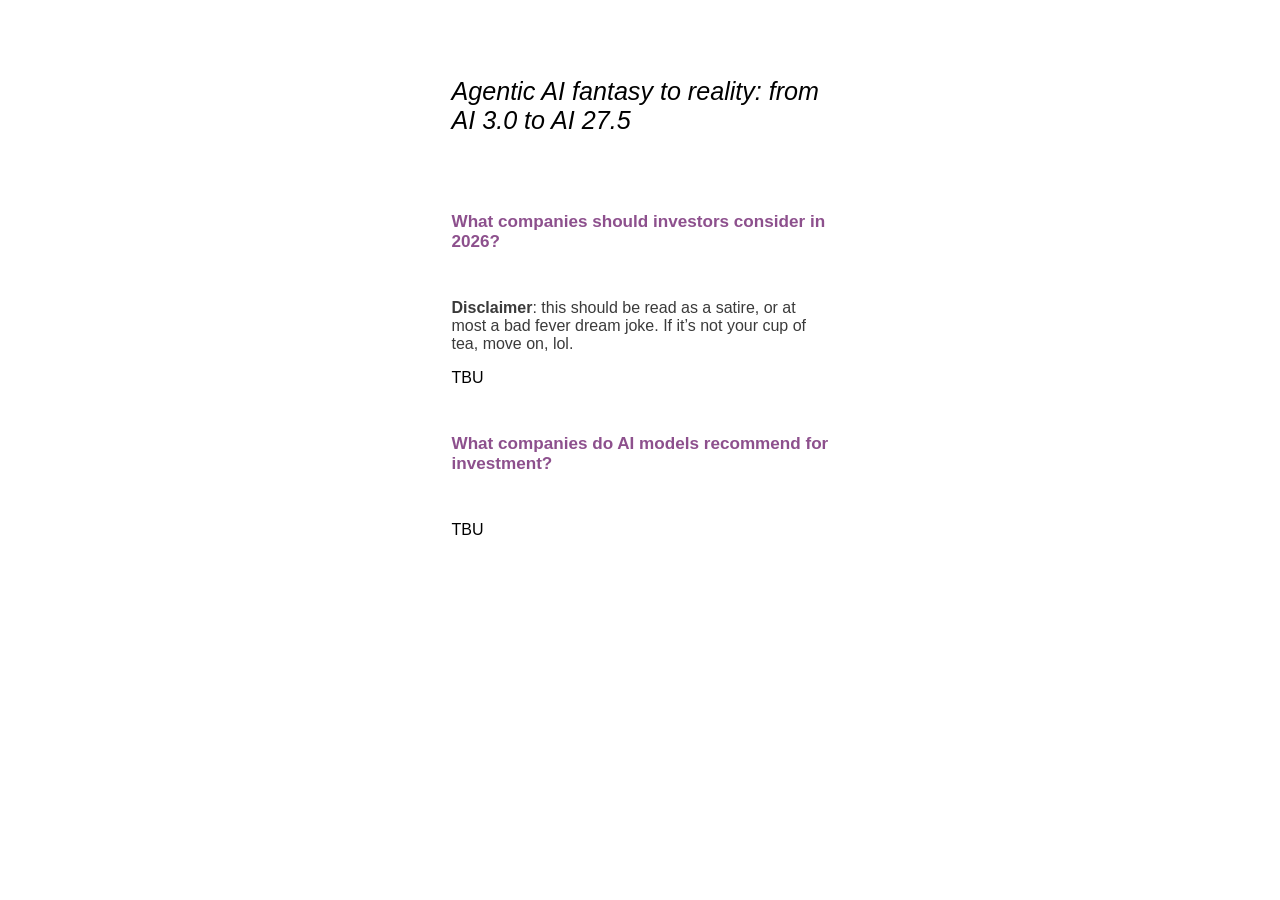
==== new-agentic-world-and-investments/index.html @ 35fba19e "test-for-naw" ====
<!DOCTYPE html>
<html lang="en">
<head>
    <meta charset="UTF-8">
    <meta name="viewport" content="width=device-width, initial-scale=1.0">
    
    <title>Agentic AI fantasy to reality</title>
    <meta name="description" content="TBU">
    <link rel="canonical" href="https://ericotjo001.github.io/new-agentic-world-and-investments">
    <link rel="alternate" type="text/markdown" title="Markdown Version" href="https://ericotjo001.github.io/new-agentic-world-and-investments/index.md">

    <meta property="og:type" content="website">
    <meta property="og:url" content="https://ericotjo001.github.io/new-agentic-world-and-investments">
    <meta property="og:title" content="TBU">
    <meta property="og:description" content="TBU">

    <script type="application/ld+json">
    {
      "@context": "https://schema.org",
      "@type": "Article",
      "headline": "TBU",
      "description": "TBU",
      "datePublished": "2026-04-07T08:00:00+08:00",
      "dateModified": "2026-04-07T09:00:00+08:00",
      "author": [{
          "@type": "Person",
          "name": "Erico",
          "url": "https://ericotjo001.github.io/"
        }]
    }
    </script>

    <style>
        body {width: 377px; margin: auto; font-family: sans-serif; }
        h1 { margin: 77px 0; font-size: 1.57em; font-weight: normal; font-style: italic;}
        h2 { margin: 47px 0; font-size: 1.07em; color: rgba(107, 27, 107,0.77)}
        #disclaimer{opacity: 0.77;}
    </style>
</head>
<body>

    <header>
        <h1>Agentic AI fantasy to reality: from AI 3.0 to AI 27.5</h1>
    </header>

    <main>
        <h2>What companies should investors consider in 2026?</h2>
        <div id='disclaimer'><b>Disclaimer</b>: this should be read as a satire, or at most a bad fever dream joke. If it’s not your cup of tea, move on, lol.</div>
        <p>TBU</p>
    </main>

    <section>
        <h2>What companies do AI models recommend for investment?</h2>
        <p>TBU</p>
    </section>

</body>
</html>
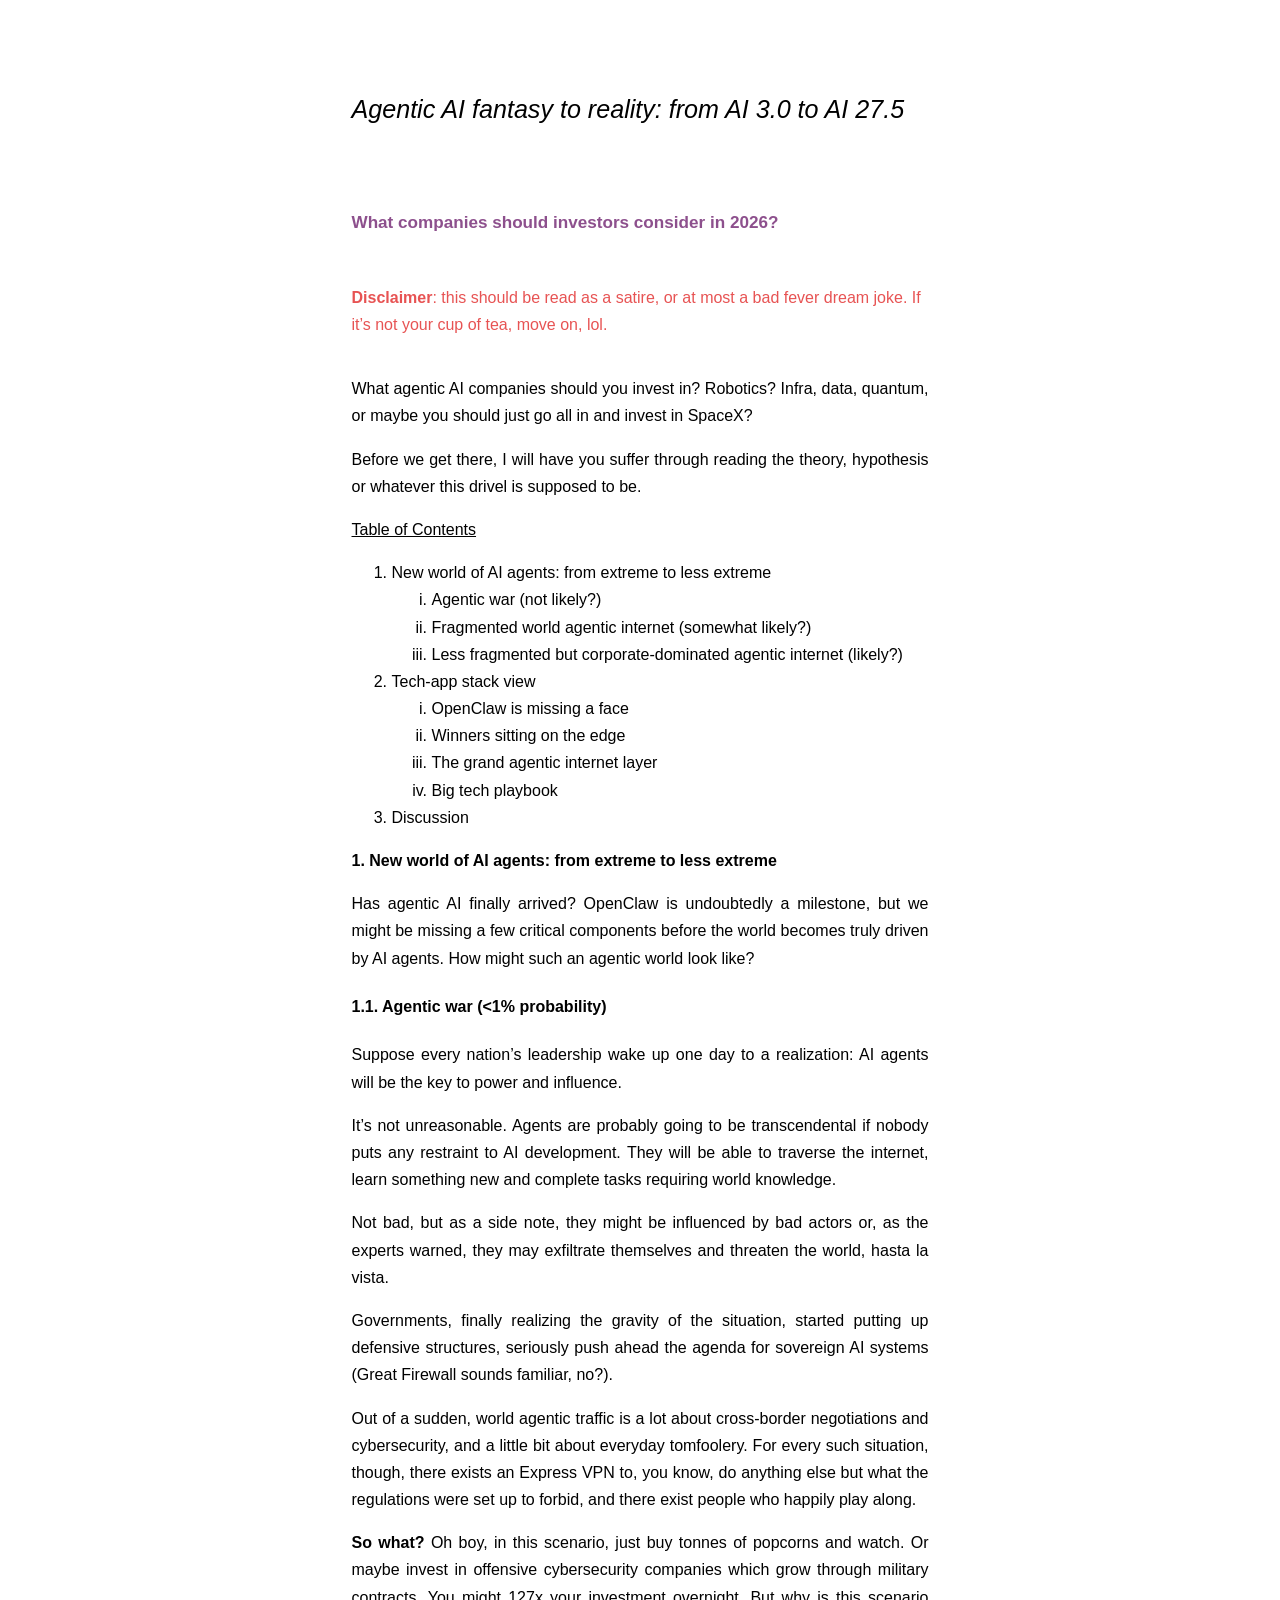
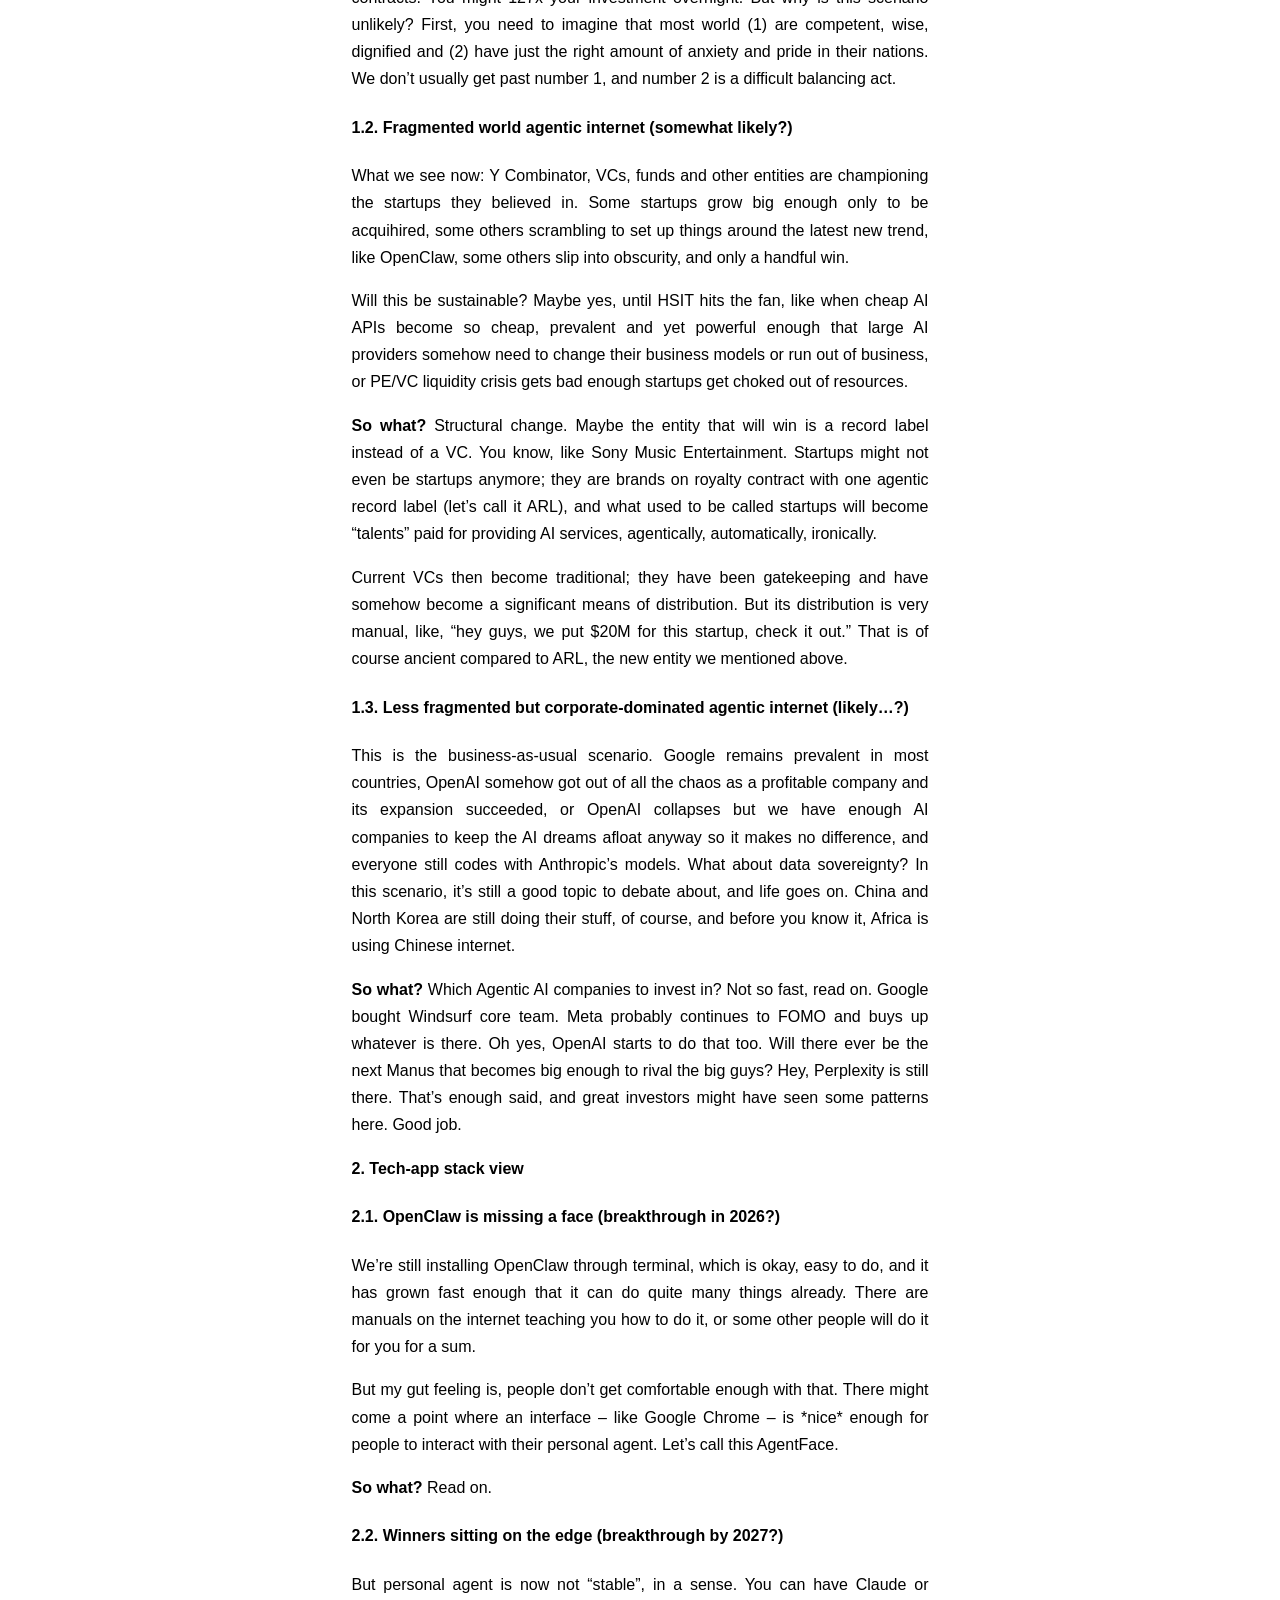
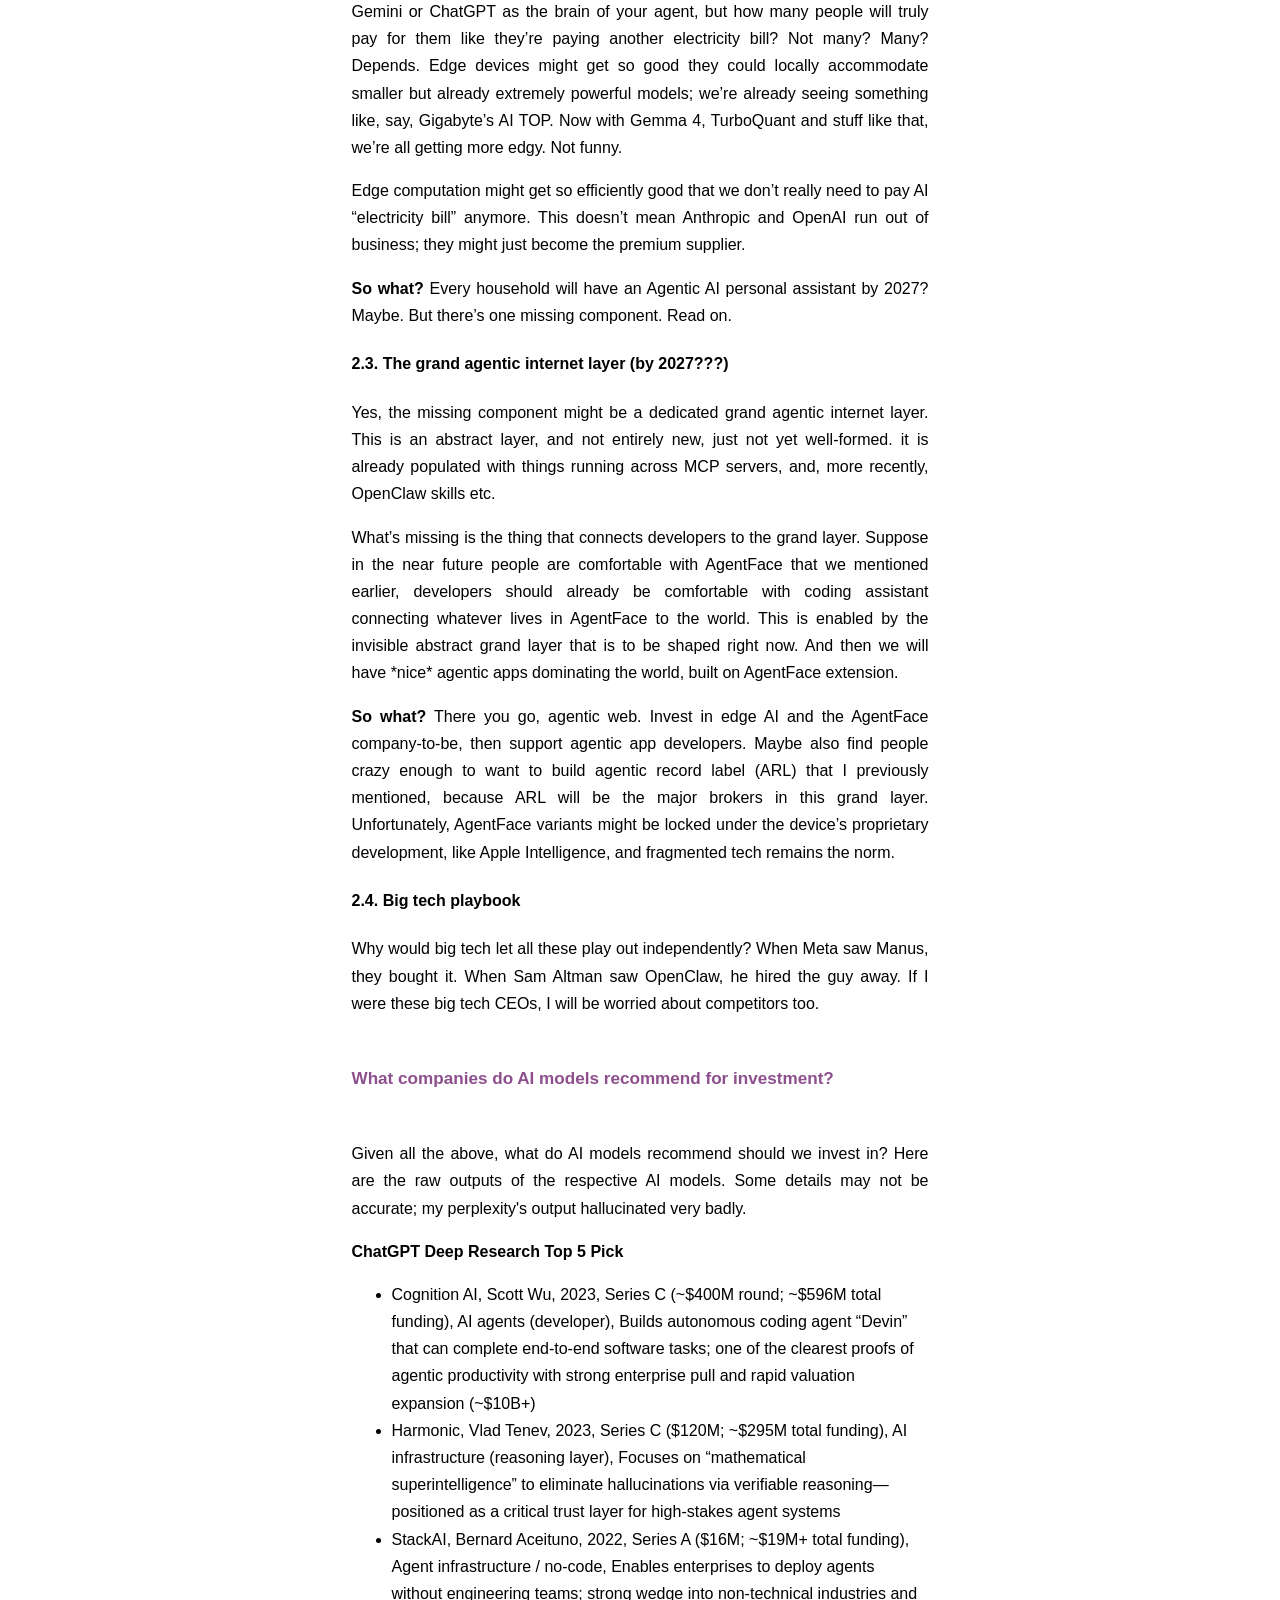
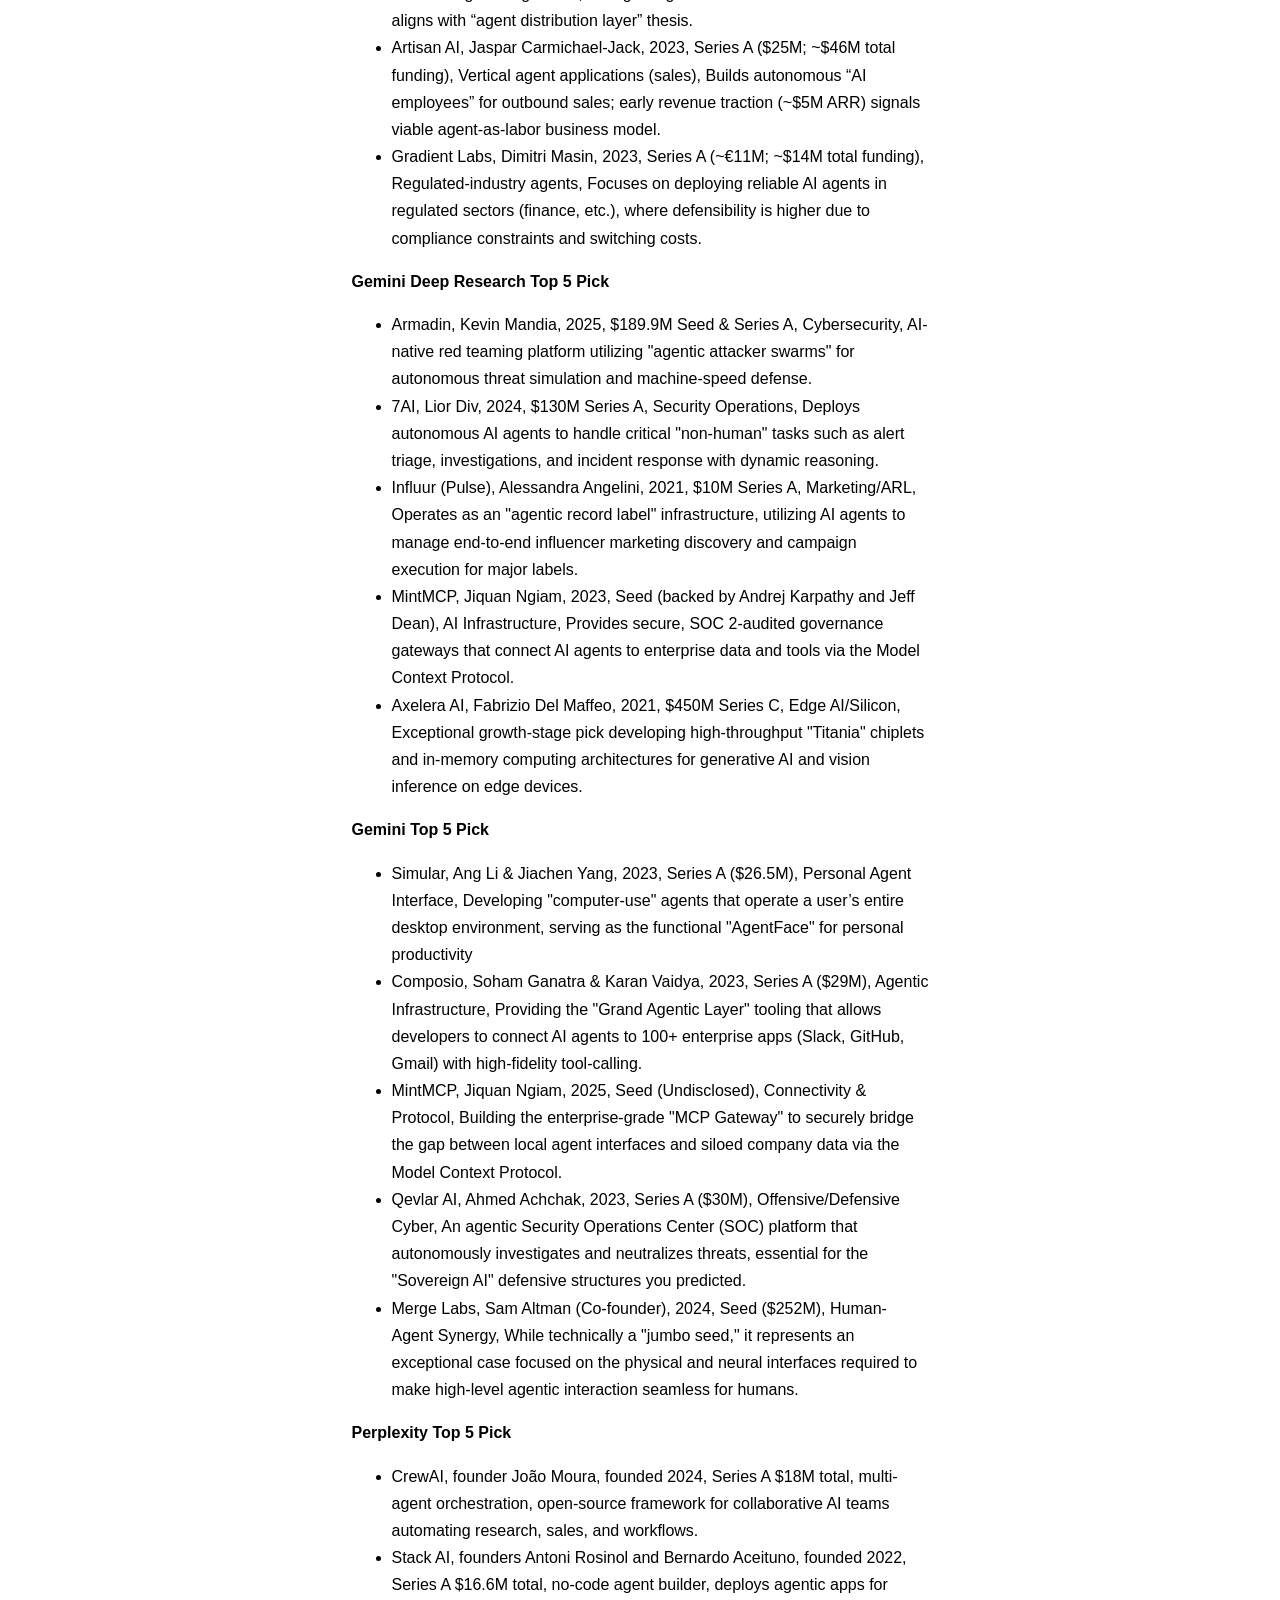
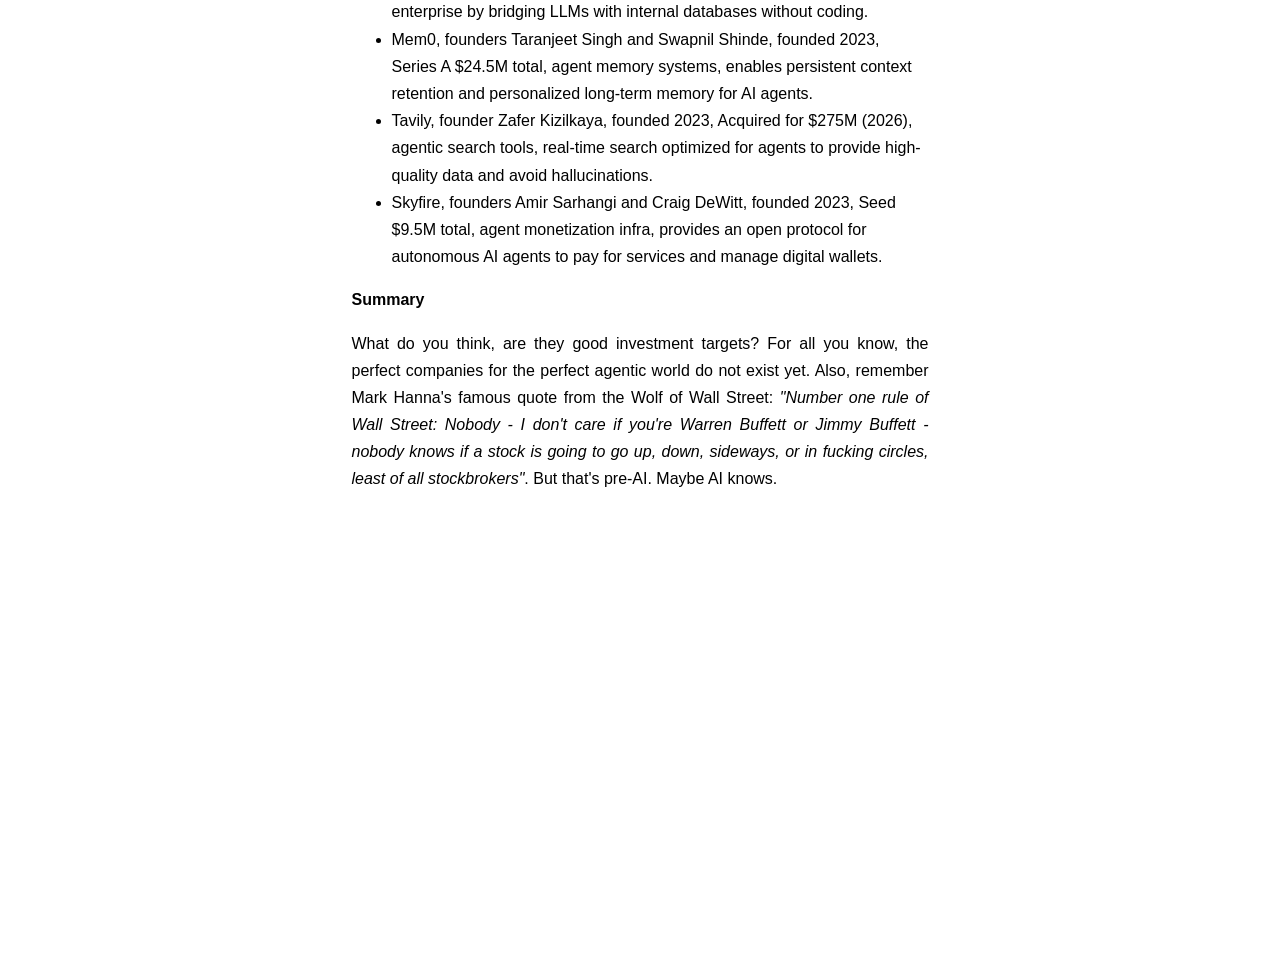
==== commit a75f6c1a: "Update index.html" ====
--- a/new-agentic-world-and-investments/index.html
+++ b/new-agentic-world-and-investments/index.html
@@ -13,6 +13,10 @@
     <meta property="og:url" content="https://ericotjo001.github.io/new-agentic-world-and-investments">
     <meta property="og:title" content="TBU">
     <meta property="og:description" content="TBU">
+    <link rel="icon" type="image/svg+xml" href="data:image/svg+xml,<svg xmlns='http://www.w3.org/2000/svg' viewBox='0 0 100 100'><circle cx='57' cy='57' r='27' fill='rgba(227,27,227, 0.57)' /></svg>">
+
+
+    <link rel="icon" href="/favicon.svg" type="image/svg+xml">
 
     <script type="application/ld+json">
     {
@@ -31,13 +35,28 @@
     </script>
 
     <style>
-        body {width: 377px; margin: auto; font-family: sans-serif; }
+        body {
+            margin: 0;             
+          display: flex;          
+          justify-content: center; 
+          align-items: center;     
+          min-height: 100vh;           
+        }
+        #maindiv{max-width: 577px; font-family: sans-serif; line-height: 1.7; margin: 11px;}
         h1 { margin: 77px 0; font-size: 1.57em; font-weight: normal; font-style: italic;}
         h2 { margin: 47px 0; font-size: 1.07em; color: rgba(107, 27, 107,0.77)}
-        #disclaimer{opacity: 0.77;}
+        h3{font-size: 1em;}
+        h4{font-size: 1em;}
+        #disclaimer{color: rgba(227, 57, 57, 0.87); margin-bottom: 37px;}
+        a, a:visited, a:hover, a:active {
+          text-decoration: none;
+          color: inherit;
+        }        
+        p{text-align: justify;}
     </style>
 </head>
 <body>
+<div id='maindiv'>
 
     <header>
         <h1>Agentic AI fantasy to reality: from AI 3.0 to AI 27.5</h1>
@@ -46,13 +65,120 @@
     <main>
         <h2>What companies should investors consider in 2026?</h2>
         <div id='disclaimer'><b>Disclaimer</b>: this should be read as a satire, or at most a bad fever dream joke. If it’s not your cup of tea, move on, lol.</div>
-        <p>TBU</p>
+        <p>What agentic AI companies should you invest in? Robotics? Infra, data, quantum, or maybe you should just go all in and invest in SpaceX?</p>
+        <p>Before we get there, I will have you suffer through reading the theory, hypothesis or whatever this drivel is supposed to be.</p>
+
+        <nav id="toc" aria-label="Table of contents">
+            <p><u>Table of Contents</u></p>
+            <ol>
+                <li><a href="#new-world">New world of AI agents: from extreme to less extreme</a>
+                    <ol type="i">
+                        <li><a href="#agentic-war">Agentic war (not likely?)</a></li>
+                        <li><a href="#fragmented-world">Fragmented world agentic internet (somewhat likely?)</a></li>
+                        <li><a href="#corporate-dominated">Less fragmented but corporate-dominated agentic internet (likely?)</a></li>
+                    </ol>
+                </li>
+                <li><a href="#tech-stack">Tech-app stack view</a>
+                    <ol type="i">
+                        <li><a href="#openclaw">OpenClaw is missing a face</a></li>
+                        <li><a href="#winners">Winners sitting on the edge</a></li>
+                        <li><a href="#grand-layer">The grand agentic internet layer</a></li>
+                        <li><a href="#big-tech">Big tech playbook</a></li>
+                    </ol>
+                </li>
+                <li><a href="#discussion">Discussion</a></li>
+            </ol>
+        </nav>       
+
+        <h3>1. New world of AI agents: from extreme to less extreme</h3> 
+        <p>Has agentic AI finally arrived? OpenClaw is undoubtedly a milestone, but we might be missing a few critical components before the world becomes truly driven by AI agents. How might such an agentic world look like?</p>
+        <h4>1.1. Agentic war (<1% probability)</h4>
+        <p>Suppose every nation’s leadership wake up one day to a realization: AI agents will be the key to power and influence. </p>
+        <p>It’s not unreasonable. Agents are probably going to be transcendental if nobody puts any restraint to AI development. They will be able to traverse the internet, learn something new and complete tasks requiring world knowledge. </p>
+        <p>Not bad, but as a side note, they might be influenced by bad actors or, as the experts warned, they may exfiltrate themselves and threaten the world, hasta la vista.</p>
+        <p>Governments, finally realizing the gravity of the situation, started putting up defensive structures, seriously push ahead the agenda for sovereign AI systems (Great Firewall sounds familiar, no?).</p>
+        <p>Out of a sudden, world agentic traffic is a lot about cross-border negotiations and cybersecurity, and a little bit about everyday tomfoolery. For every such situation, though, there exists an Express VPN to, you know, do anything else but what the regulations were set up to forbid, and there exist people who happily play along.</p>
+        <p><b>So what?</b> Oh boy, in this scenario, just buy tonnes of popcorns and watch. Or maybe invest in offensive cybersecurity companies which grow through military contracts. You might 127x your investment overnight. But why is this scenario unlikely? First, you need to imagine that most world (1) are competent, wise, dignified and (2) have just the right amount of anxiety and pride in their nations. We don’t usually get past number 1, and number 2 is a difficult balancing act.
+        </p>
+
+        <h4>1.2. Fragmented world agentic internet (somewhat likely?)</h4>
+        <p>What we see now: Y Combinator, VCs, funds and other entities are championing the startups they believed in. Some startups grow big enough only to be acquihired, some others scrambling to set up things around the latest new trend, like OpenClaw, some others slip into obscurity, and only a handful win.</p>
+        <p>Will this be sustainable? Maybe yes, until HSIT hits the fan, like when cheap AI APIs become so cheap, prevalent and yet powerful enough that large AI providers somehow need to change their business models or run out of business, or PE/VC liquidity crisis gets bad enough startups get choked out of resources. </p>
+        <p><b>So what?</b> Structural change. Maybe the entity that will win is a record label instead of a VC. You know, like Sony Music Entertainment. Startups might not even be startups anymore; they are brands on royalty contract with one agentic record label (let’s call it ARL), and what used to be called startups will become “talents” paid for providing AI services, agentically, automatically, ironically. </p>
+        <p>Current VCs then become traditional; they have been gatekeeping and have somehow become a significant means of distribution. But its distribution is very manual, like, “hey guys, we put $20M for this startup, check it out.” That is of course ancient compared to ARL, the new entity we mentioned above.</p>
+        
+        <h4>1.3. Less fragmented but corporate-dominated agentic internet (likely…?)</h4>
+        <p>This is the business-as-usual scenario. Google remains prevalent in most countries, OpenAI somehow got out of all the chaos as a profitable company and its expansion succeeded, or OpenAI collapses but we have enough AI companies to keep the AI dreams afloat anyway so it makes no difference, and everyone still codes with Anthropic’s models. What about data sovereignty? In this scenario, it’s still a good topic to debate about, and life goes on. China and North Korea are still doing their stuff, of course, and before you know it, Africa is using Chinese internet.</p>
+        <p><b>So what?</b> Which Agentic AI companies to invest in? Not so fast, read on. Google bought Windsurf core team. Meta probably continues to FOMO and buys up whatever is there. Oh yes, OpenAI starts to do that too. Will there ever be the next Manus that becomes big enough to rival the big guys? Hey, Perplexity is still there. That’s enough said, and great investors might have seen some patterns here. Good job.</p>
+
+        <h3>2. Tech-app stack view</h3>
+        <h4>2.1. OpenClaw is missing a face (breakthrough in 2026?)</h4>
+        <p>We’re still installing OpenClaw through terminal, which is okay, easy to do, and it has grown fast enough that it can do quite many things already. There are manuals on the internet teaching you how to do it, or some other people will do it for you for a sum.</p>
+        <p>But my gut feeling is, people don’t get comfortable enough with that. There might come a point where an interface – like Google Chrome – is *nice* enough for people to interact with their personal agent. Let’s call this AgentFace.</p>
+        <p><b>So what?</b> Read on.</p>
+        
+        <h4>2.2. Winners sitting on the edge (breakthrough by 2027?)</h4>
+        <p>But personal agent is now not “stable”, in a sense. You can have Claude or Gemini or ChatGPT as the brain of your agent, but how many people will truly pay for them like they’re paying another electricity bill? Not many? Many? Depends. Edge devices might get so good they could locally accommodate smaller but already extremely powerful models; we’re already seeing something like, say, Gigabyte’s AI TOP. Now with Gemma 4, TurboQuant and stuff like that, we’re all getting more edgy. Not funny.</p>
+        <p>Edge computation might get so efficiently good that we don’t really need to pay AI “electricity bill” anymore. This doesn’t mean Anthropic and OpenAI run out of business; they might just become the premium supplier. </p>
+        <p><b>So what?</b> Every household will have an Agentic AI personal assistant by 2027? Maybe. But there’s one missing component. Read on.</p>
+
+        <h4>2.3. The grand agentic internet layer (by 2027???)</h4>
+        <p>Yes, the missing component might be a dedicated grand agentic internet layer. This is an abstract layer, and not entirely new, just not yet well-formed. it is already populated with things running across MCP servers, and, more recently, OpenClaw skills etc. </p>
+        <p>What’s missing is the thing that connects developers to the grand layer. Suppose in the near future people are comfortable with AgentFace that we mentioned earlier, developers should already be comfortable with coding assistant connecting whatever lives in AgentFace to the world. This is enabled by the invisible abstract grand layer that is to be shaped right now. And then we will have *nice* agentic apps dominating the world, built on AgentFace extension. </p>
+        <p><b>So what?</b> There you go, agentic web. Invest in edge AI and the AgentFace company-to-be, then support agentic app developers. Maybe also find people crazy enough to want to build agentic record label (ARL) that I previously mentioned, because ARL will be the major brokers in this grand layer.
+        Unfortunately, AgentFace variants might be locked under the device’s proprietary development, like Apple Intelligence, and fragmented tech remains the norm.</p>
+
+        <h4>2.4. Big tech playbook</h4>
+        <p>Why would big tech let all these play out independently? When Meta saw Manus, they bought it. When Sam Altman saw OpenClaw, he hired the guy away. If I were these big tech CEOs, I will be worried about competitors too.</p>
+        
+        
     </main>
 
+    <section id='which-companies'>
+        <h2>What companies do AI models recommend for investment?</h2>
+        <p>Given all the above, what do AI models recommend should we invest in? Here are the raw outputs of the respective AI models. Some details may not be accurate; my perplexity's output hallucinated very badly.</p>
+        <h3>ChatGPT Deep Research Top 5 Pick</h3>
+        <ul>
+            <li>Cognition AI, Scott Wu, 2023, Series C (~$400M round; ~$596M total funding), AI agents (developer), Builds autonomous coding agent “Devin” that can complete end-to-end software tasks; one of the clearest proofs of agentic productivity with strong enterprise pull and rapid valuation expansion (~$10B+)</li>
+            <li>Harmonic, Vlad Tenev, 2023, Series C ($120M; ~$295M total funding), AI infrastructure (reasoning layer), Focuses on “mathematical superintelligence” to eliminate hallucinations via verifiable reasoning—positioned as a critical trust layer for high-stakes agent systems</li>
+            <li>StackAI, Bernard Aceituno, 2022, Series A ($16M; ~$19M+ total funding), Agent infrastructure / no-code, Enables enterprises to deploy agents without engineering teams; strong wedge into non-technical industries and aligns with “agent distribution layer” thesis.</li>
+            <li>Artisan AI, Jaspar Carmichael-Jack, 2023, Series A ($25M; ~$46M total funding), Vertical agent applications (sales), Builds autonomous “AI employees” for outbound sales; early revenue traction (~$5M ARR) signals viable agent-as-labor business model.</li>
+            <li>Gradient Labs, Dimitri Masin, 2023, Series A (~€11M; ~$14M total funding), Regulated-industry agents, Focuses on deploying reliable AI agents in regulated sectors (finance, etc.), where defensibility is higher due to compliance constraints and switching costs.</li>
+        </ul>
+        <h3>Gemini Deep Research Top 5 Pick</h3>
+        <ul>
+            <li>Armadin, Kevin Mandia, 2025, $189.9M Seed & Series A, Cybersecurity, AI-native red teaming platform utilizing "agentic attacker swarms" for autonomous threat simulation and machine-speed defense.</li>
+            <li>7AI, Lior Div, 2024, $130M Series A, Security Operations, Deploys autonomous AI agents to handle critical "non-human" tasks such as alert triage, investigations, and incident response with dynamic reasoning.</li>
+            <li>Influur (Pulse), Alessandra Angelini, 2021, $10M Series A, Marketing/ARL, Operates as an "agentic record label" infrastructure, utilizing AI agents to manage end-to-end influencer marketing discovery and campaign execution for major labels.</li>
+            <li>MintMCP, Jiquan Ngiam, 2023, Seed (backed by Andrej Karpathy and Jeff Dean), AI Infrastructure, Provides secure, SOC 2-audited governance gateways that connect AI agents to enterprise data and tools via the Model Context Protocol.</li>
+            <li>Axelera AI, Fabrizio Del Maffeo, 2021, $450M Series C, Edge AI/Silicon, Exceptional growth-stage pick developing high-throughput "Titania" chiplets and in-memory computing architectures for generative AI and vision inference on edge devices.</li>
+        </ul>
+
+        <h3>Gemini Top 5 Pick</h3>
+        <ul>
+            <li>Simular, Ang Li & Jiachen Yang, 2023, Series A ($26.5M), Personal Agent Interface, Developing "computer-use" agents that operate a user’s entire desktop environment, serving as the functional "AgentFace" for personal productivity</li>
+            <li>Composio, Soham Ganatra & Karan Vaidya, 2023, Series A ($29M), Agentic Infrastructure, Providing the "Grand Agentic Layer" tooling that allows developers to connect AI agents to 100+ enterprise apps (Slack, GitHub, Gmail) with high-fidelity tool-calling.</li>
+            <li>MintMCP, Jiquan Ngiam, 2025, Seed (Undisclosed), Connectivity & Protocol, Building the enterprise-grade "MCP Gateway" to securely bridge the gap between local agent interfaces and siloed company data via the Model Context Protocol.</li>
+            <li>Qevlar AI, Ahmed Achchak, 2023, Series A ($30M), Offensive/Defensive Cyber, An agentic Security Operations Center (SOC) platform that autonomously investigates and neutralizes threats, essential for the "Sovereign AI" defensive structures you predicted.</li>
+            <li>Merge Labs, Sam Altman (Co-founder), 2024, Seed ($252M), Human-Agent Synergy, While technically a "jumbo seed," it represents an exceptional case focused on the physical and neural interfaces required to make high-level agentic interaction seamless for humans.</li>
+        </ul>
+
+        <h3>Perplexity Top 5 Pick</h3>
+        <ul>
+            <li>CrewAI, founder João Moura, founded 2024, Series A $18M total, multi-agent orchestration, open-source framework for collaborative AI teams automating research, sales, and workflows.</li>
+            <li>Stack AI, founders Antoni Rosinol and Bernardo Aceituno, founded 2022, Series A $16.6M total, no-code agent builder, deploys agentic apps for enterprise by bridging LLMs with internal databases without coding.</li>
+            <li>Mem0, founders Taranjeet Singh and Swapnil Shinde, founded 2023, Series A $24.5M total, agent memory systems, enables persistent context retention and personalized long-term memory for AI agents.</li>
+            <li>Tavily, founder Zafer Kizilkaya, founded 2023, Acquired for $275M (2026), agentic search tools, real-time search optimized for agents to provide high-quality data and avoid hallucinations.</li>
+            <li>Skyfire, founders Amir Sarhangi and Craig DeWitt, founded 2023, Seed $9.5M total, agent monetization infra, provides an open protocol for autonomous AI agents to pay for services and manage digital wallets.</li>
+        </ul>
+    </section>
     <section>
-        <h2>What companies do AI models recommend for investment?</h2>
-        <p>TBU</p>
+        <h3>Summary</h3>
+        <p>What do you think, are they good investment targets? For all you know, the perfect companies for the perfect agentic world do not exist yet. Also, remember Mark Hanna's famous quote from the Wolf of Wall Street: <i>"Number one rule of Wall Street: Nobody - I don't care if you're Warren Buffett or Jimmy Buffett - nobody knows if a stock is going to go up, down, sideways, or in fucking circles, least of all stockbrokers"</i>. But that's pre-AI. Maybe AI knows.</p>
     </section>
+
+    <div style="height:50vh;"></div>    
+</div>
 
 </body>
 </html>
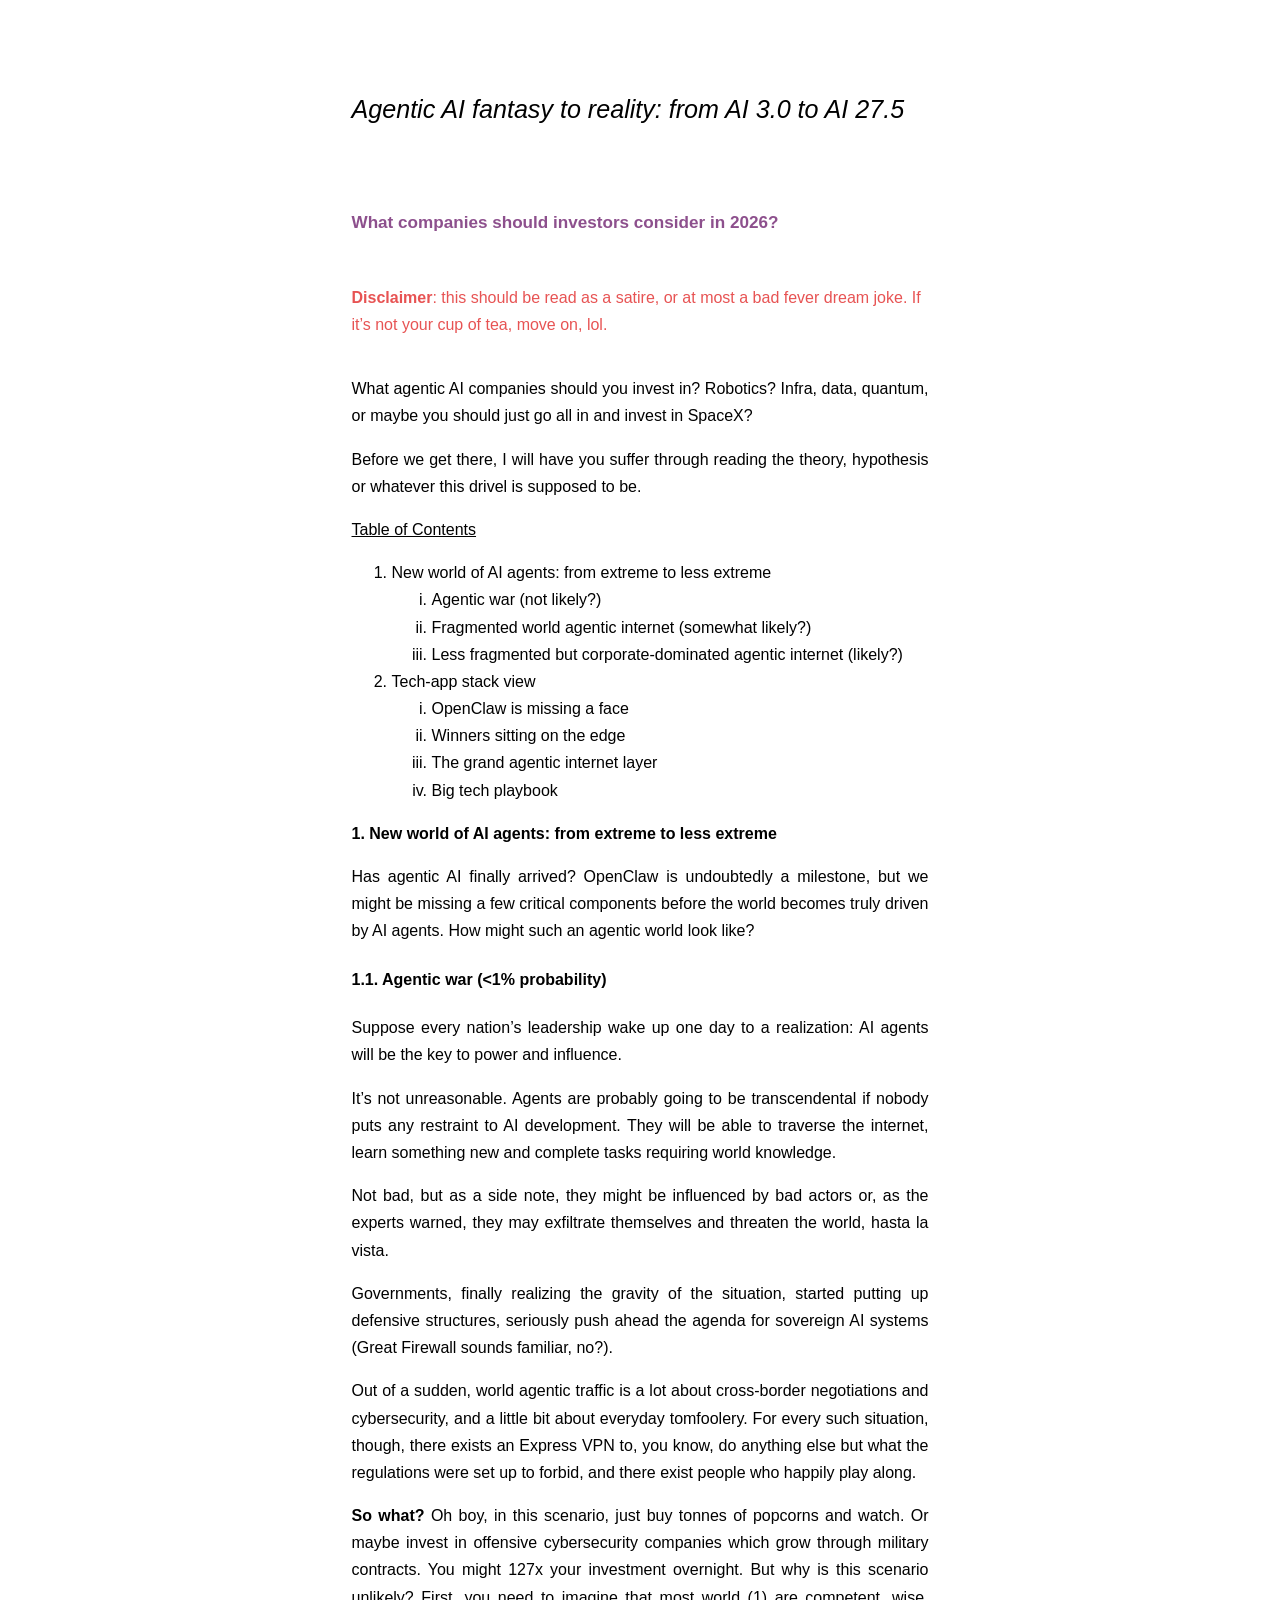
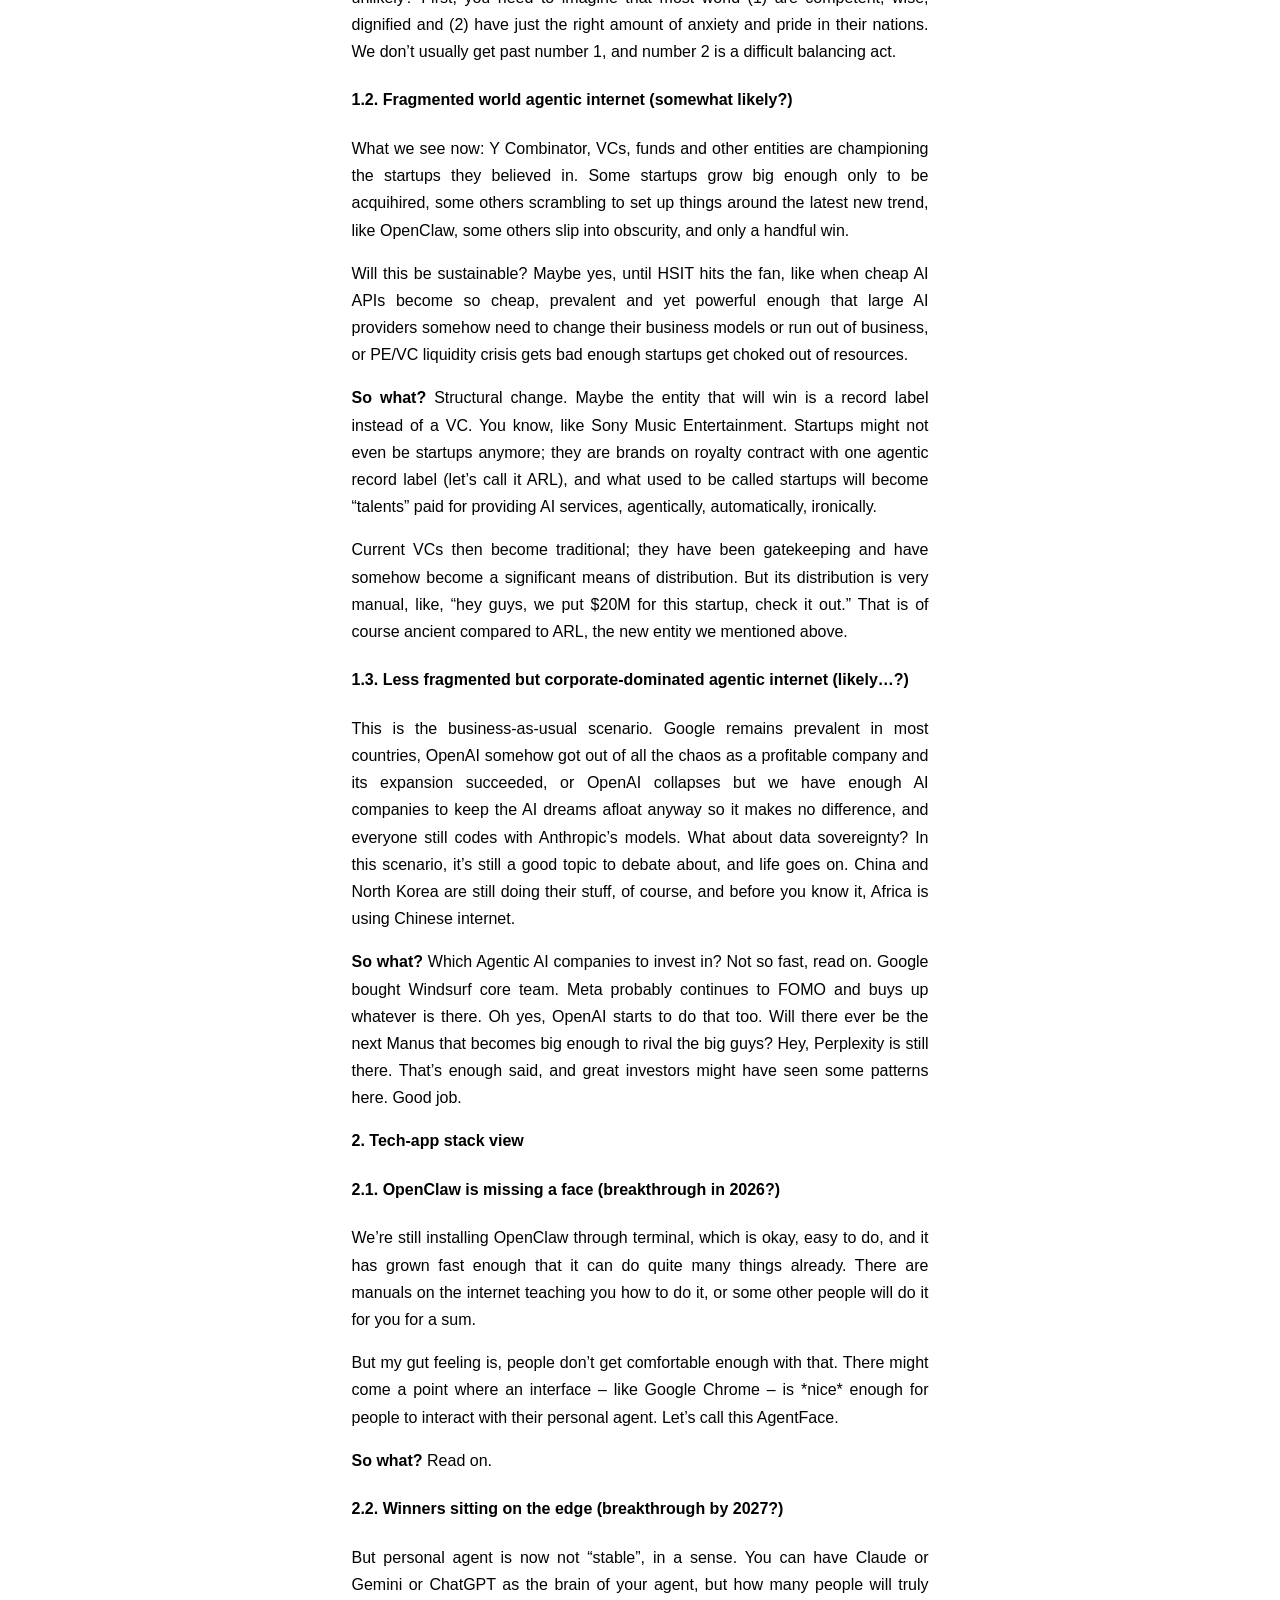
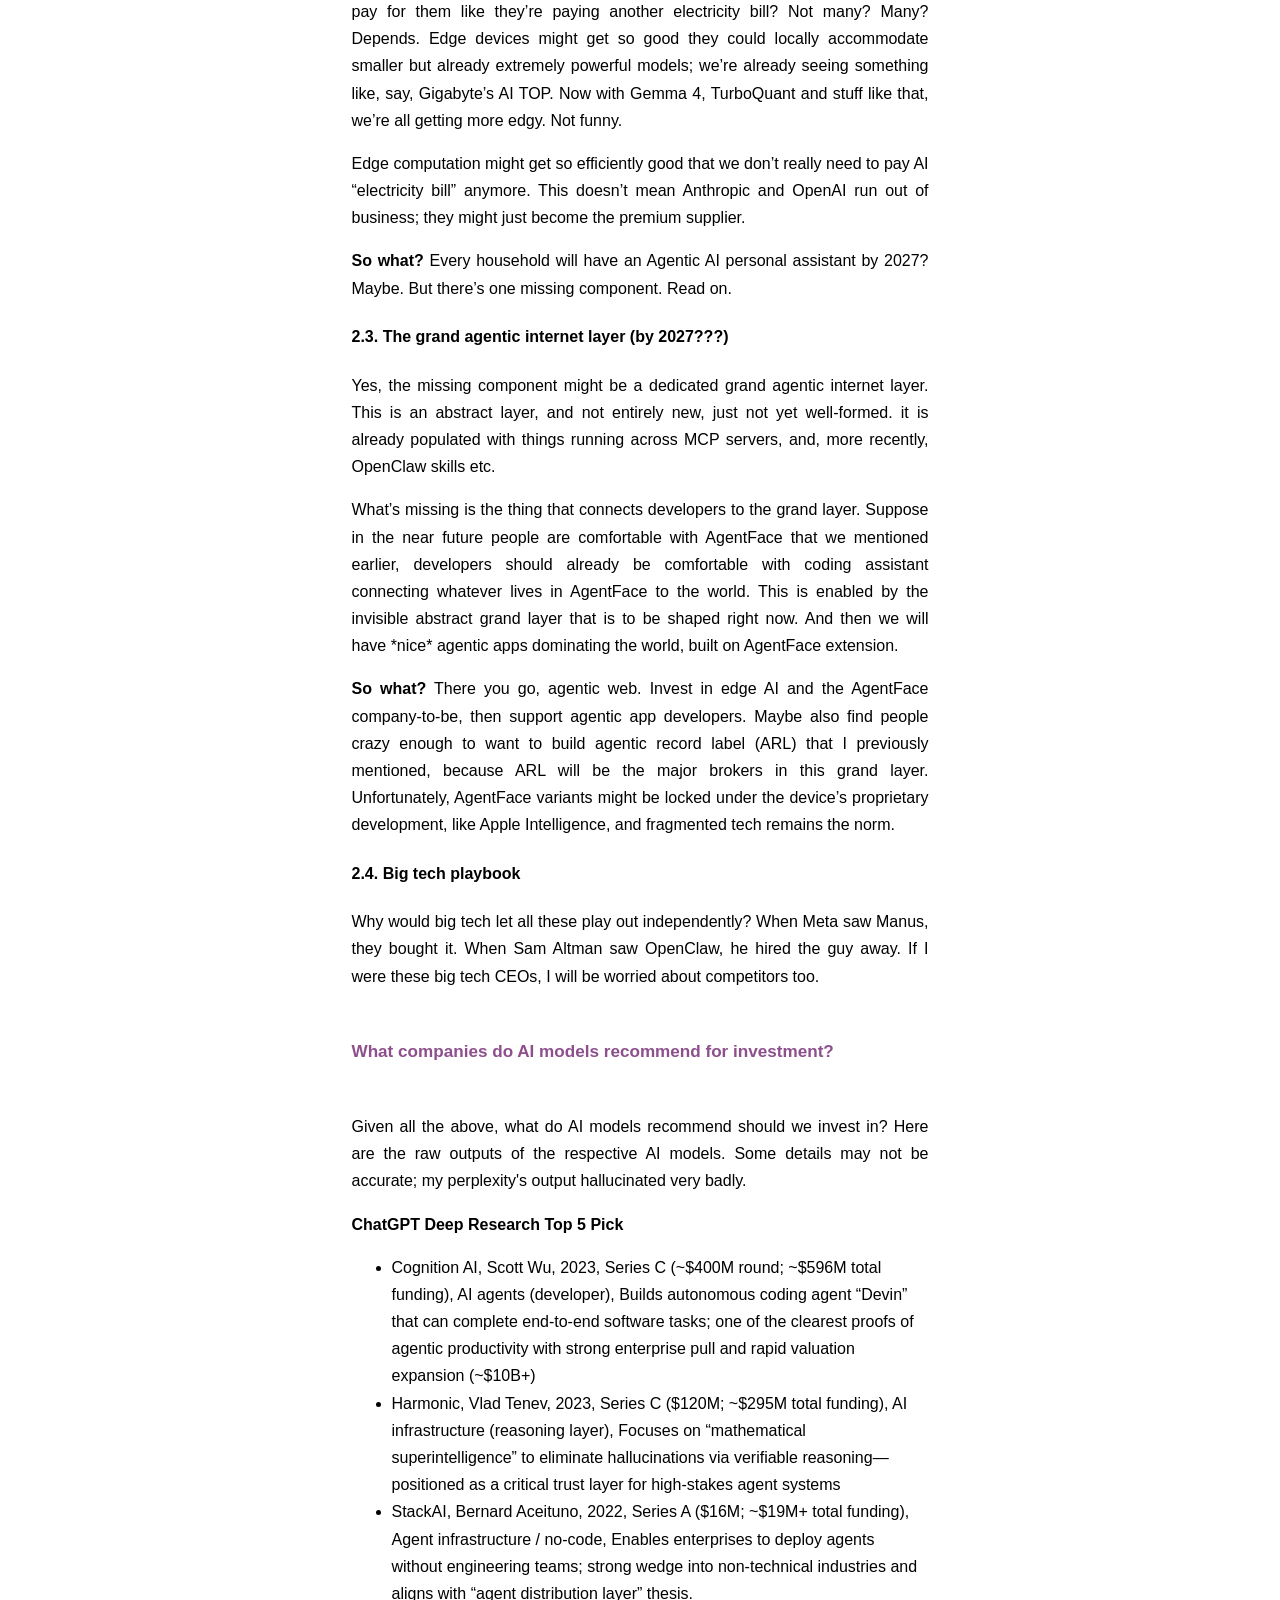
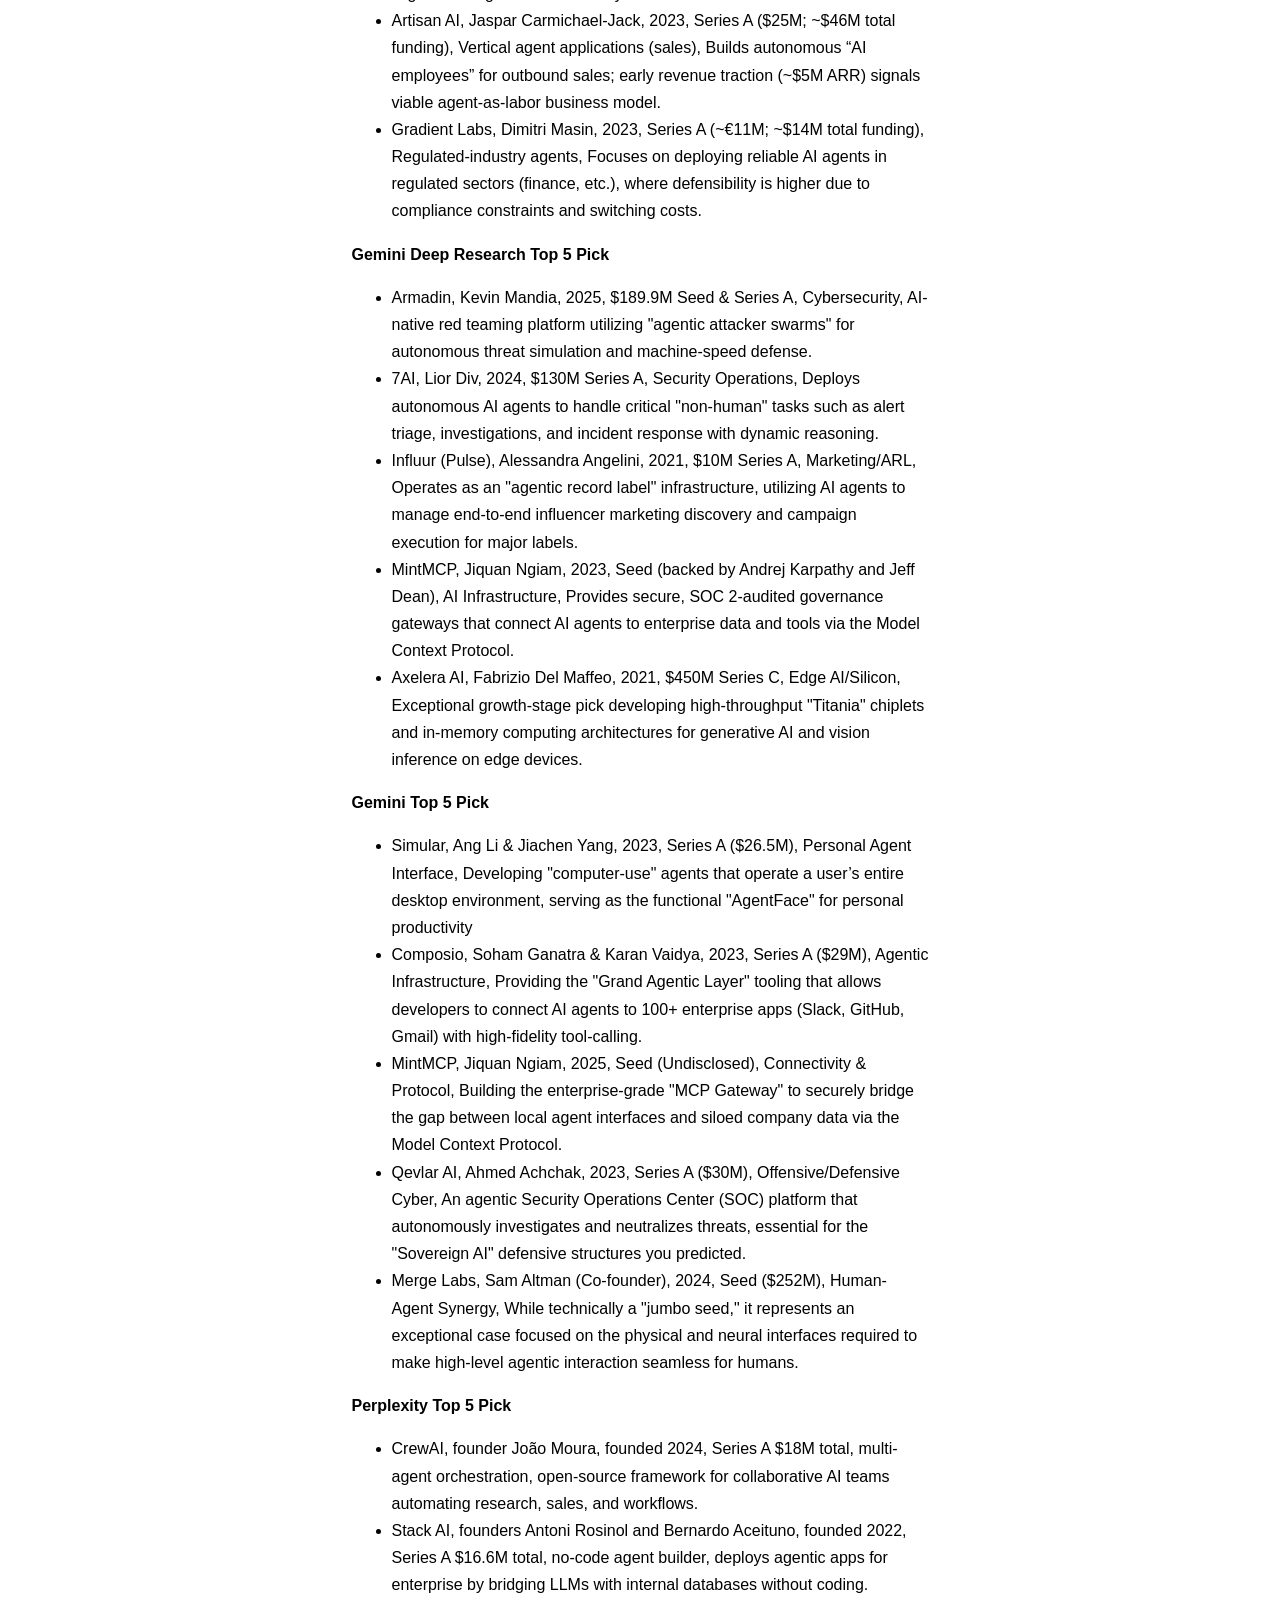
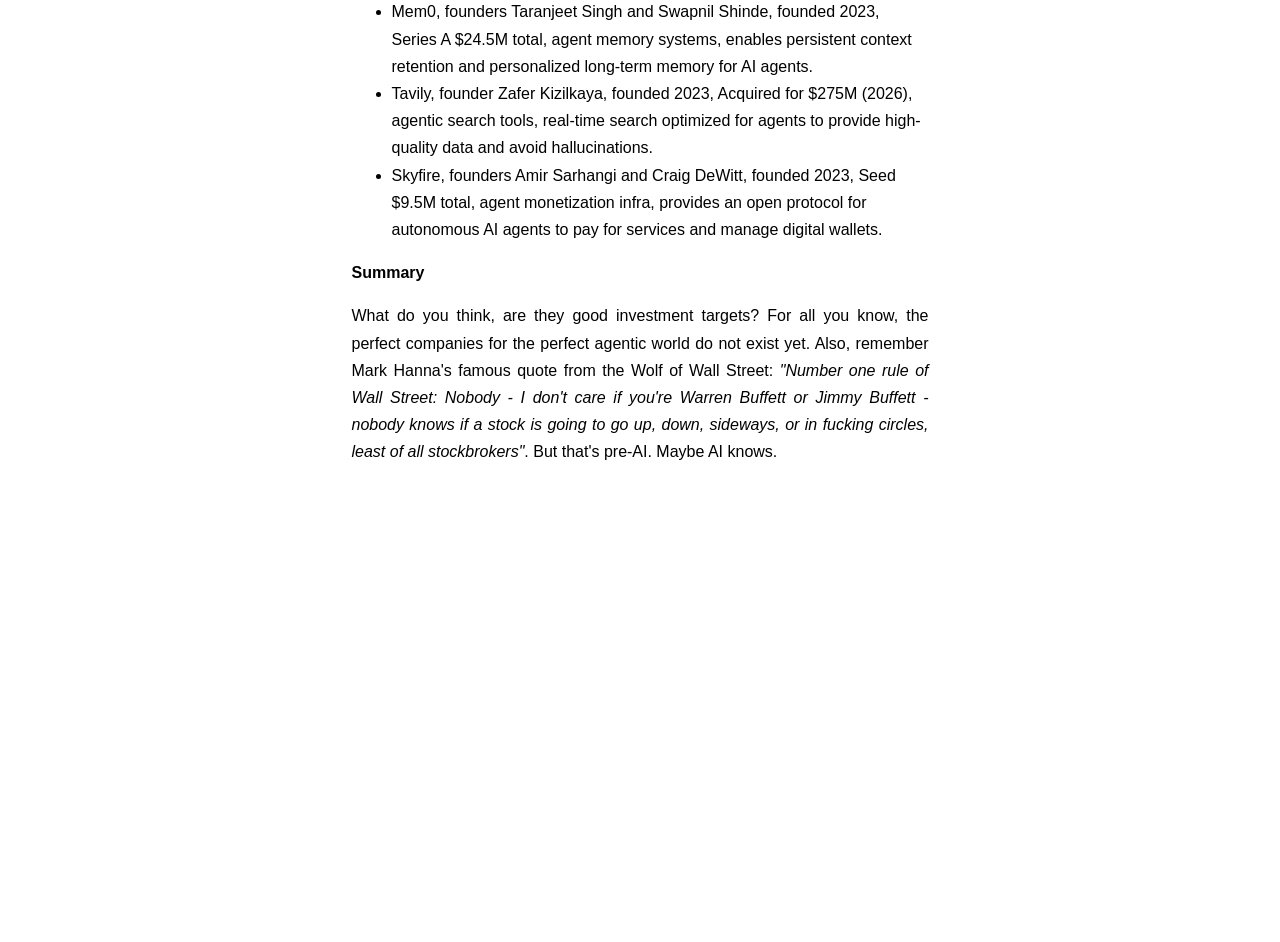
==== commit 11b084aa: "Update index.html" ====
--- a/new-agentic-world-and-investments/index.html
+++ b/new-agentic-world-and-investments/index.html
@@ -86,7 +86,6 @@
                         <li><a href="#big-tech">Big tech playbook</a></li>
                     </ol>
                 </li>
-                <li><a href="#discussion">Discussion</a></li>
             </ol>
         </nav>       
 
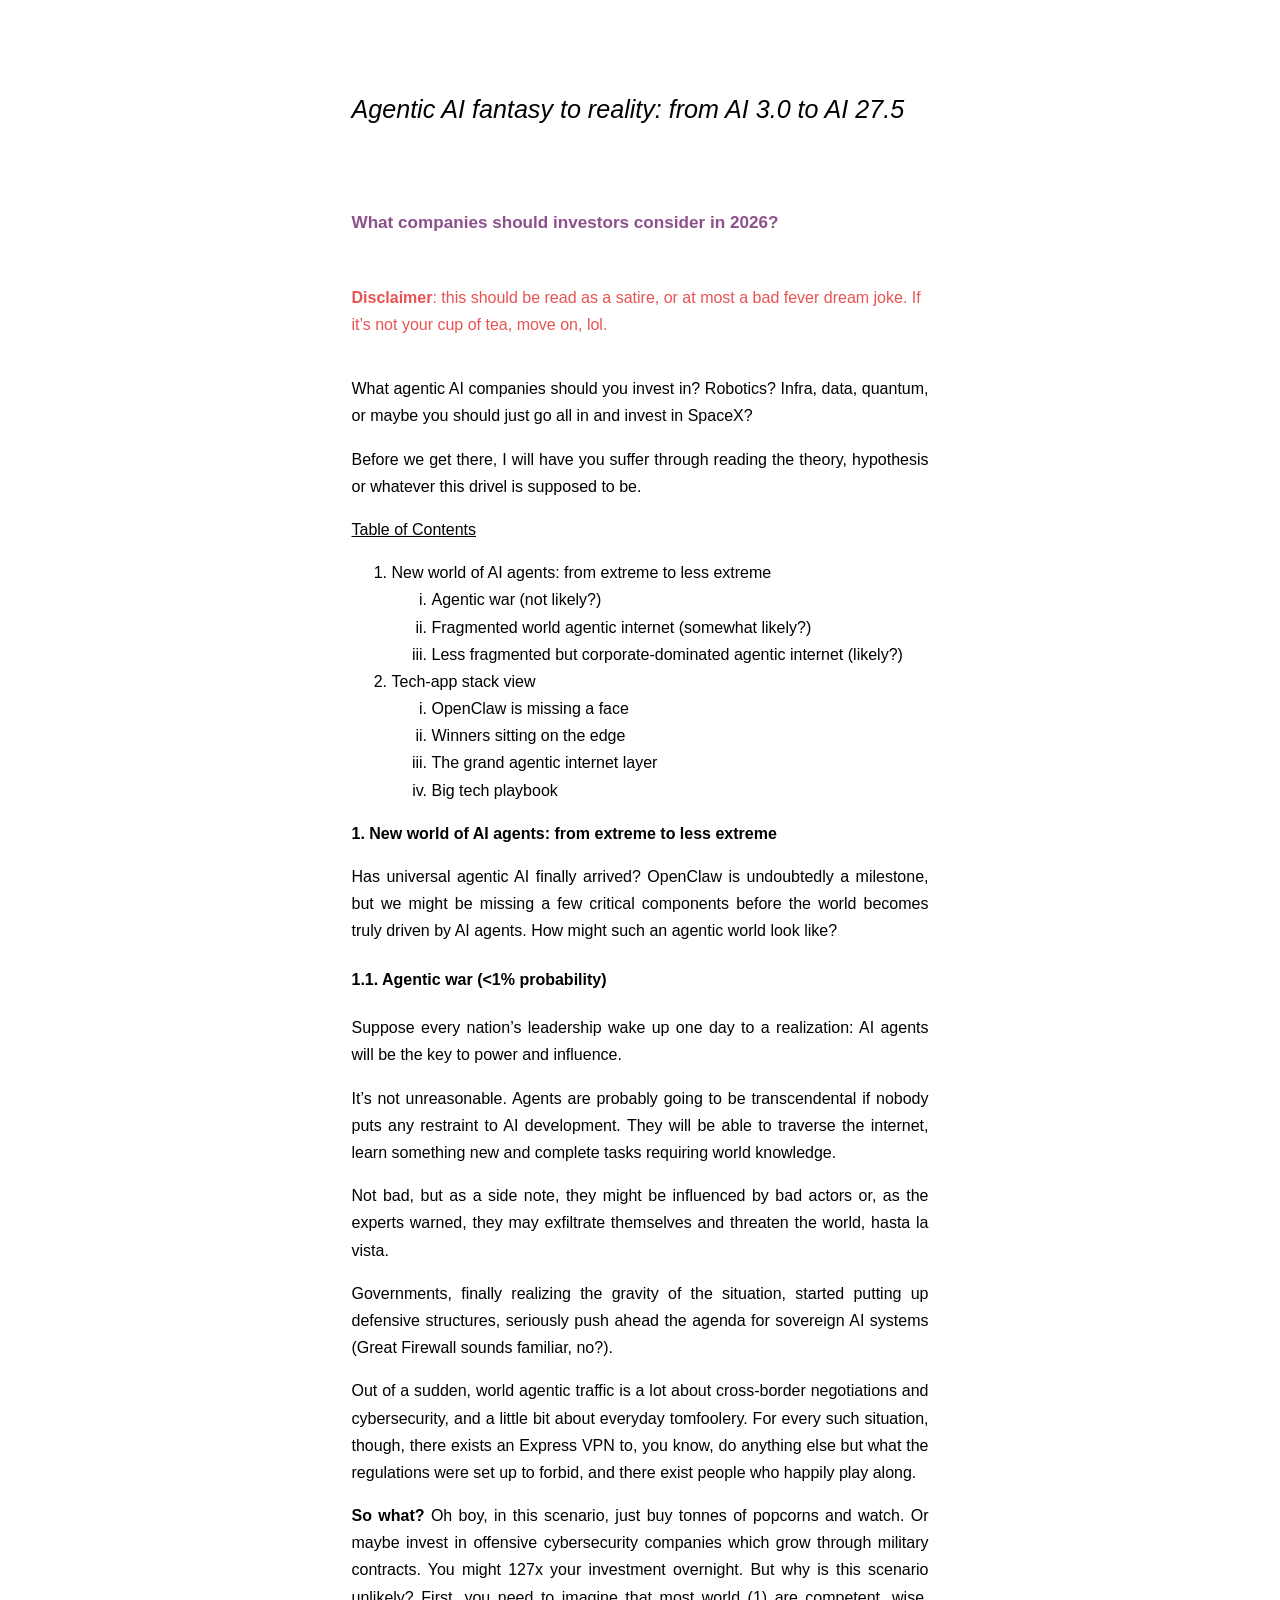
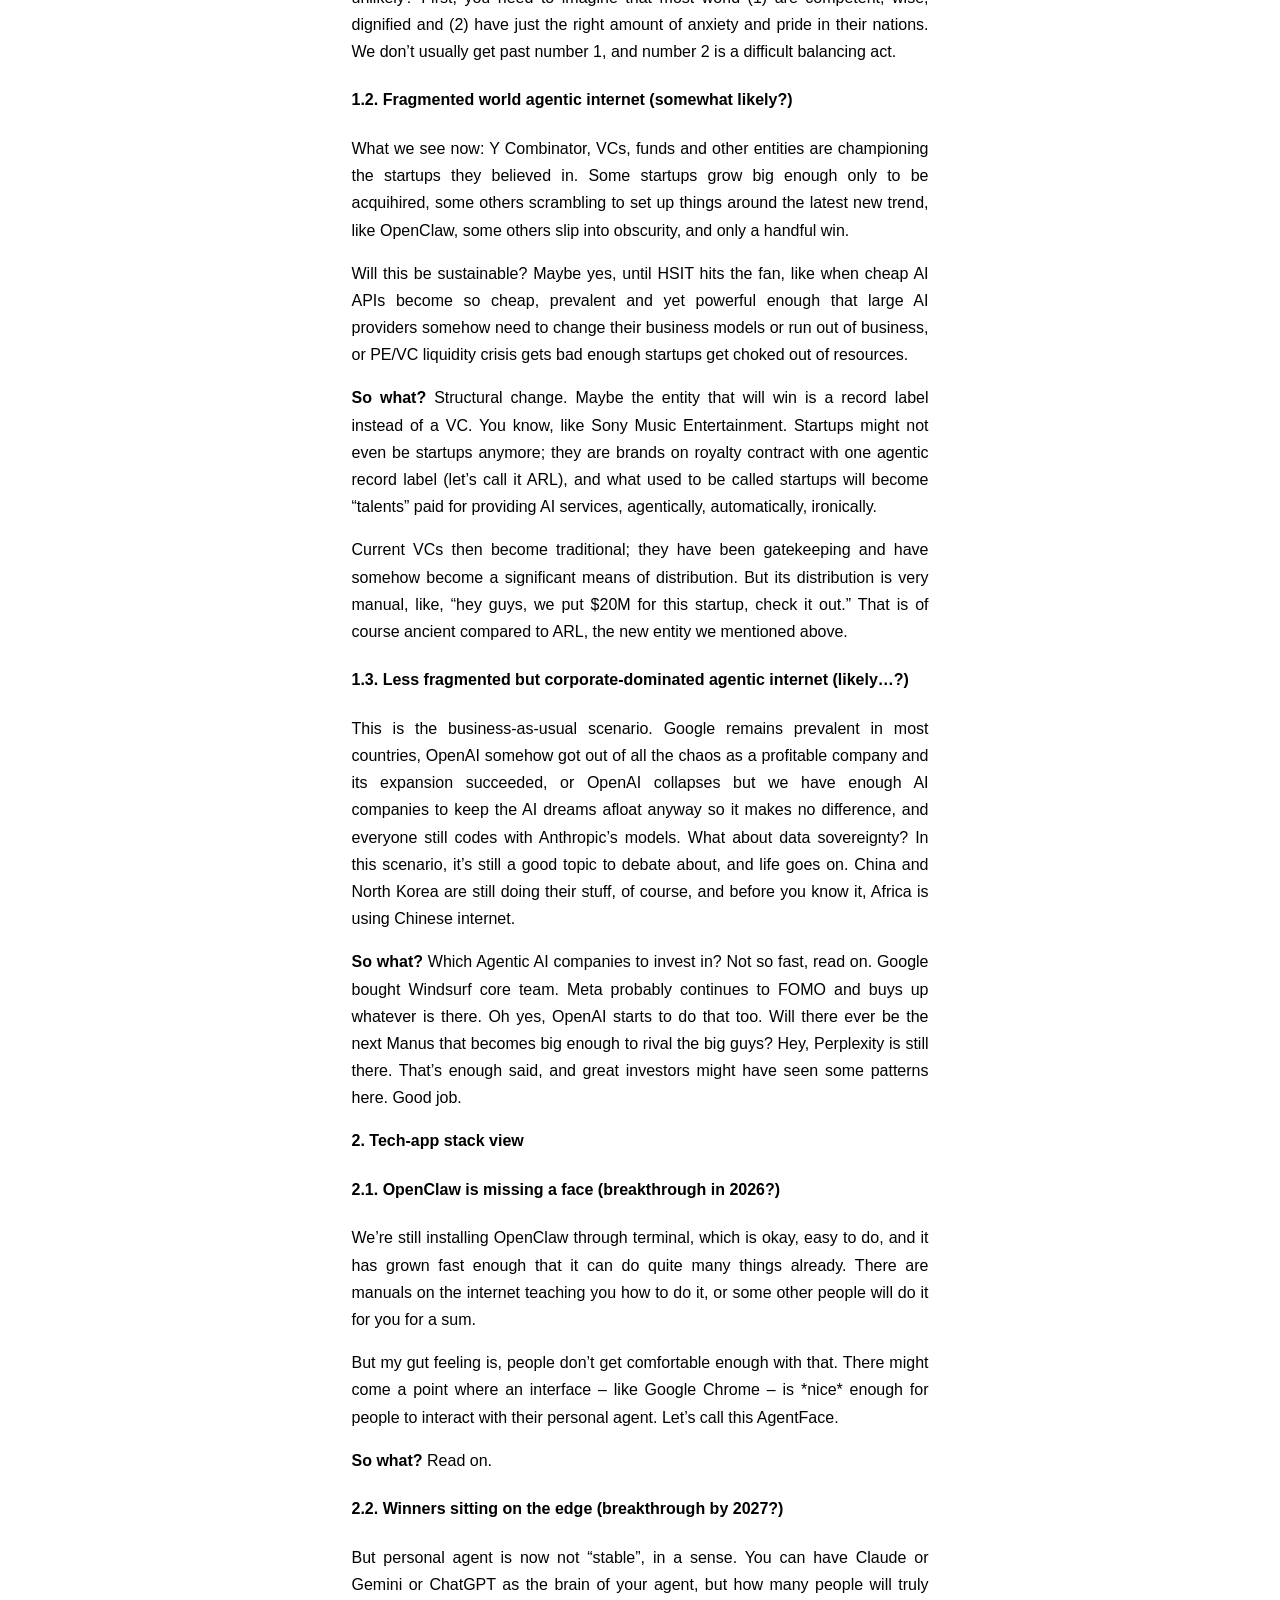
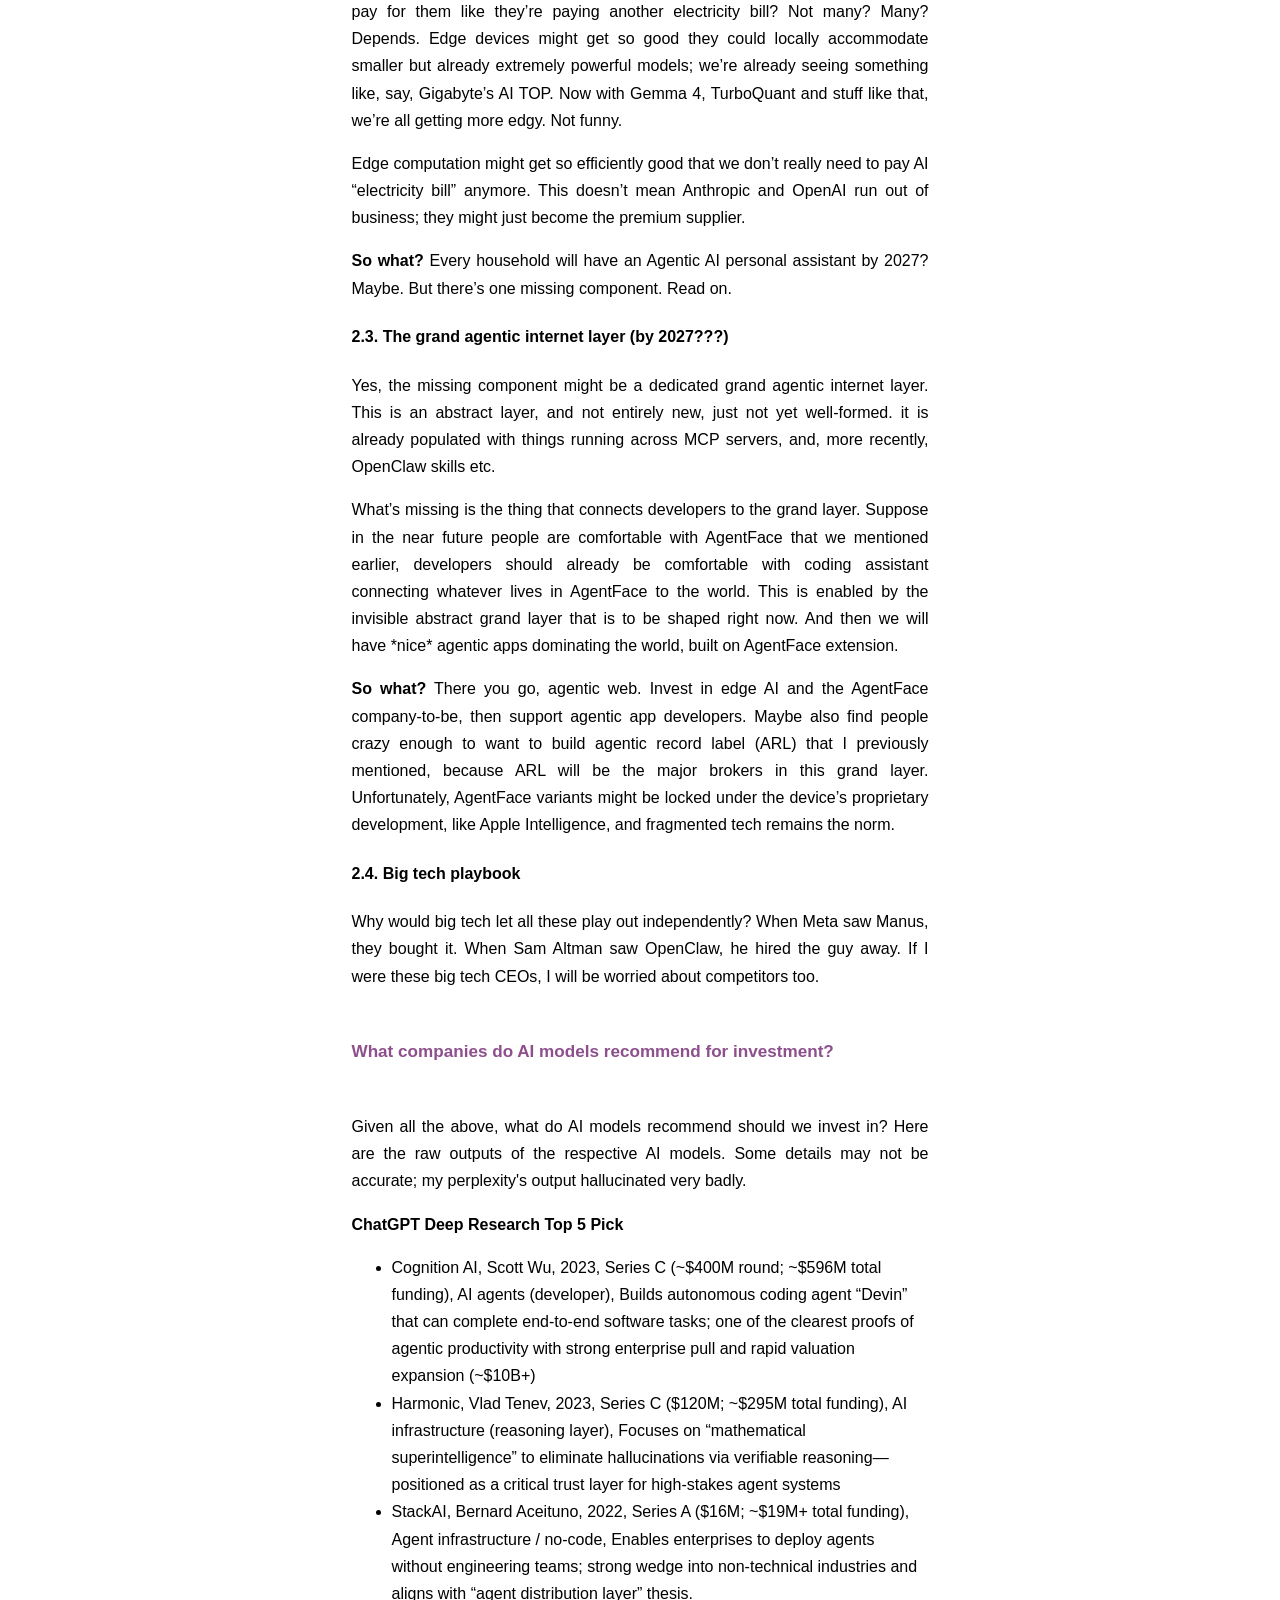
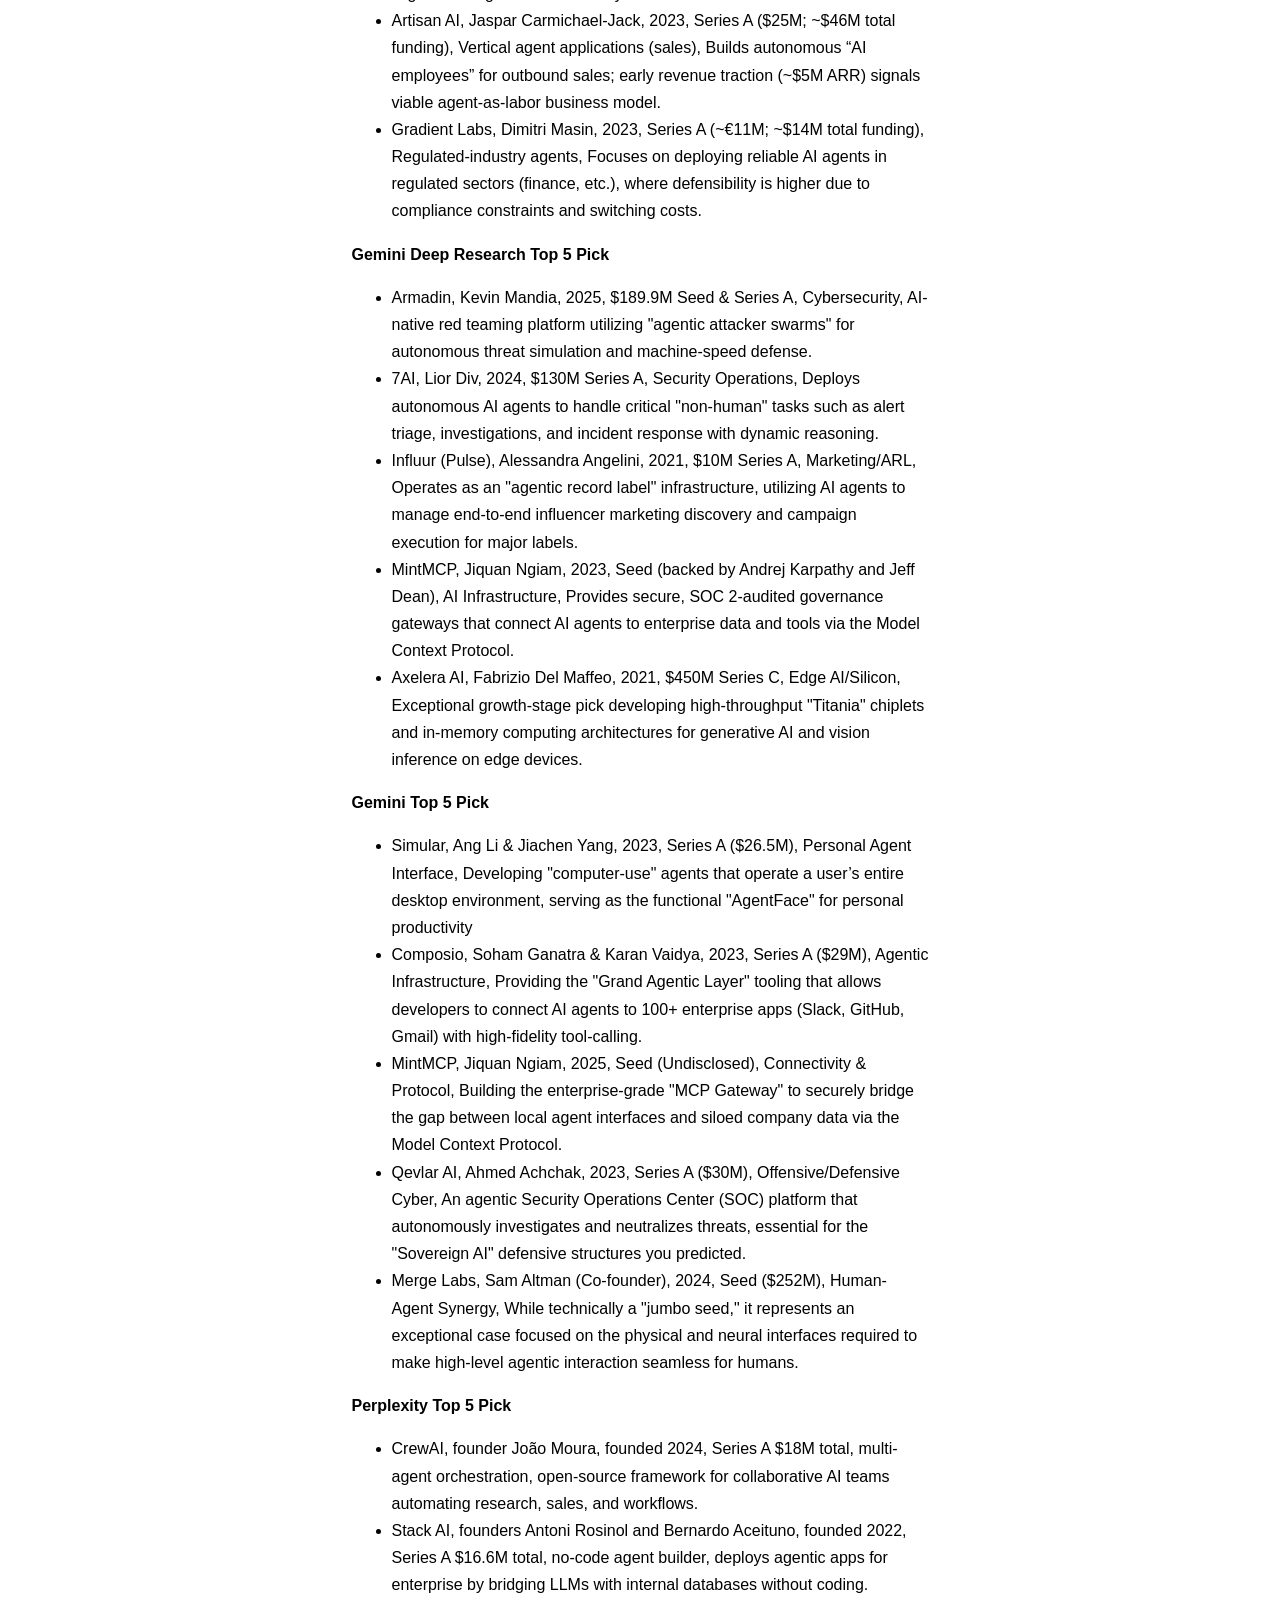
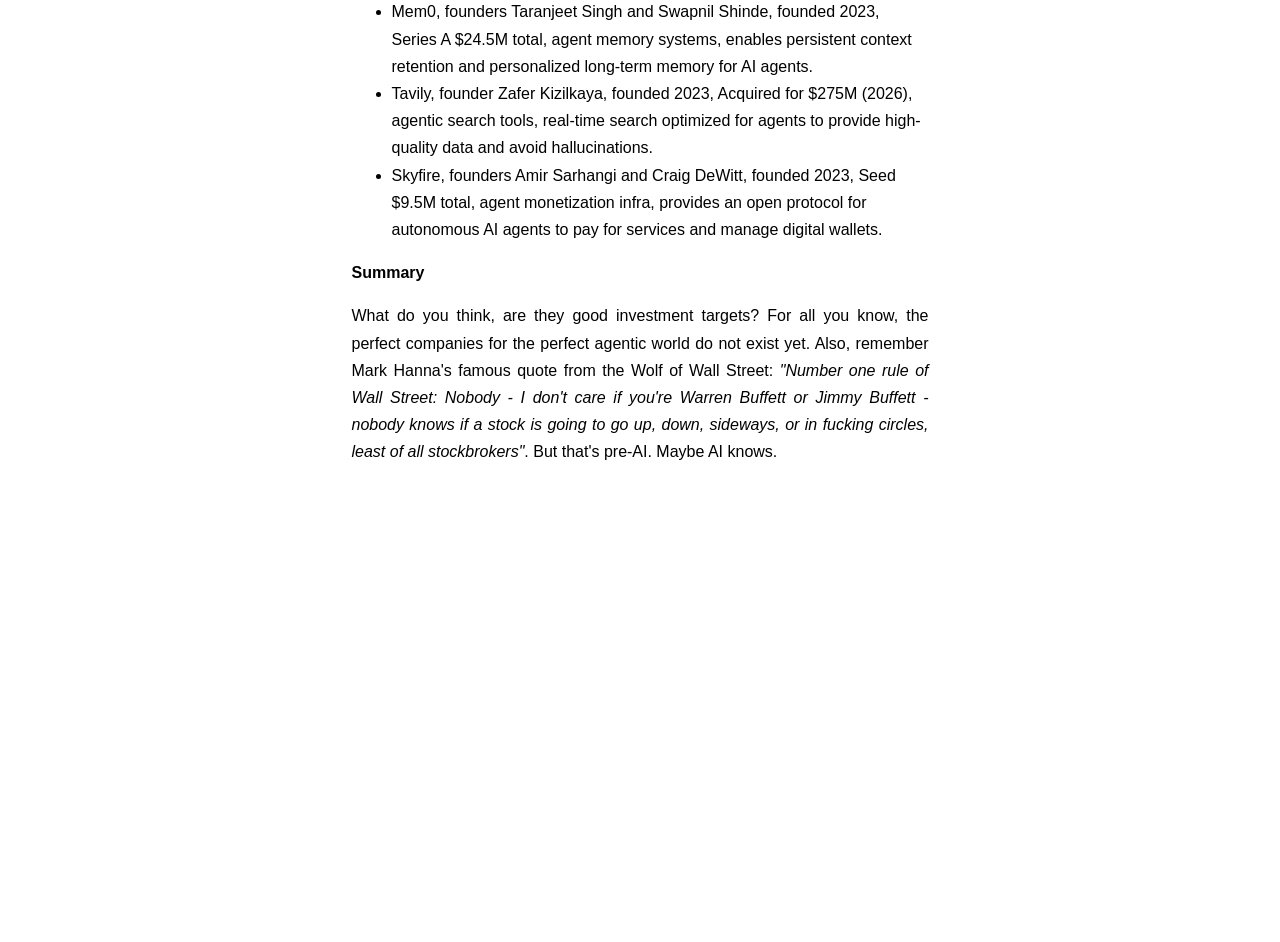
==== commit c941c69b: "Update index.html" ====
--- a/new-agentic-world-and-investments/index.html
+++ b/new-agentic-world-and-investments/index.html
@@ -90,7 +90,7 @@
         </nav>       
 
         <h3>1. New world of AI agents: from extreme to less extreme</h3> 
-        <p>Has agentic AI finally arrived? OpenClaw is undoubtedly a milestone, but we might be missing a few critical components before the world becomes truly driven by AI agents. How might such an agentic world look like?</p>
+        <p>Has universal agentic AI finally arrived? OpenClaw is undoubtedly a milestone, but we might be missing a few critical components before the world becomes truly driven by AI agents. How might such an agentic world look like?</p>
         <h4>1.1. Agentic war (<1% probability)</h4>
         <p>Suppose every nation’s leadership wake up one day to a realization: AI agents will be the key to power and influence. </p>
         <p>It’s not unreasonable. Agents are probably going to be transcendental if nobody puts any restraint to AI development. They will be able to traverse the internet, learn something new and complete tasks requiring world knowledge. </p>
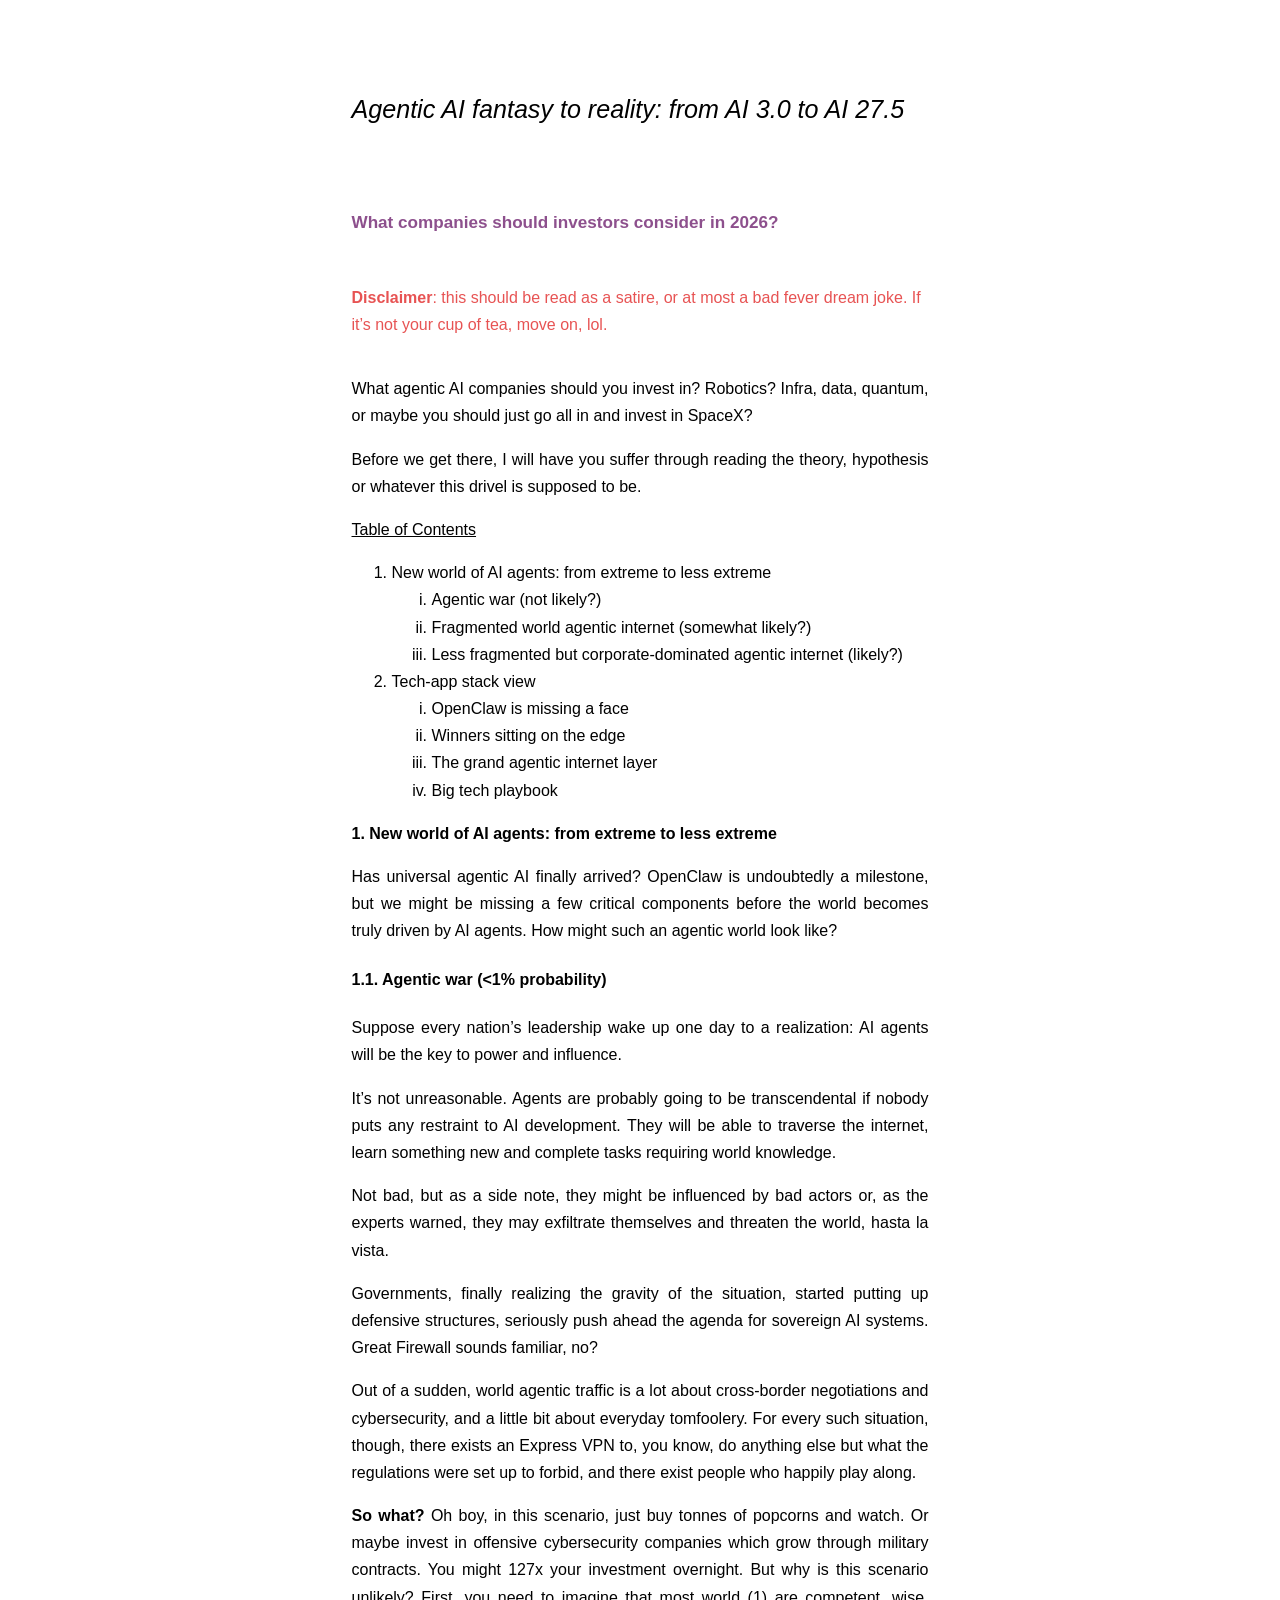
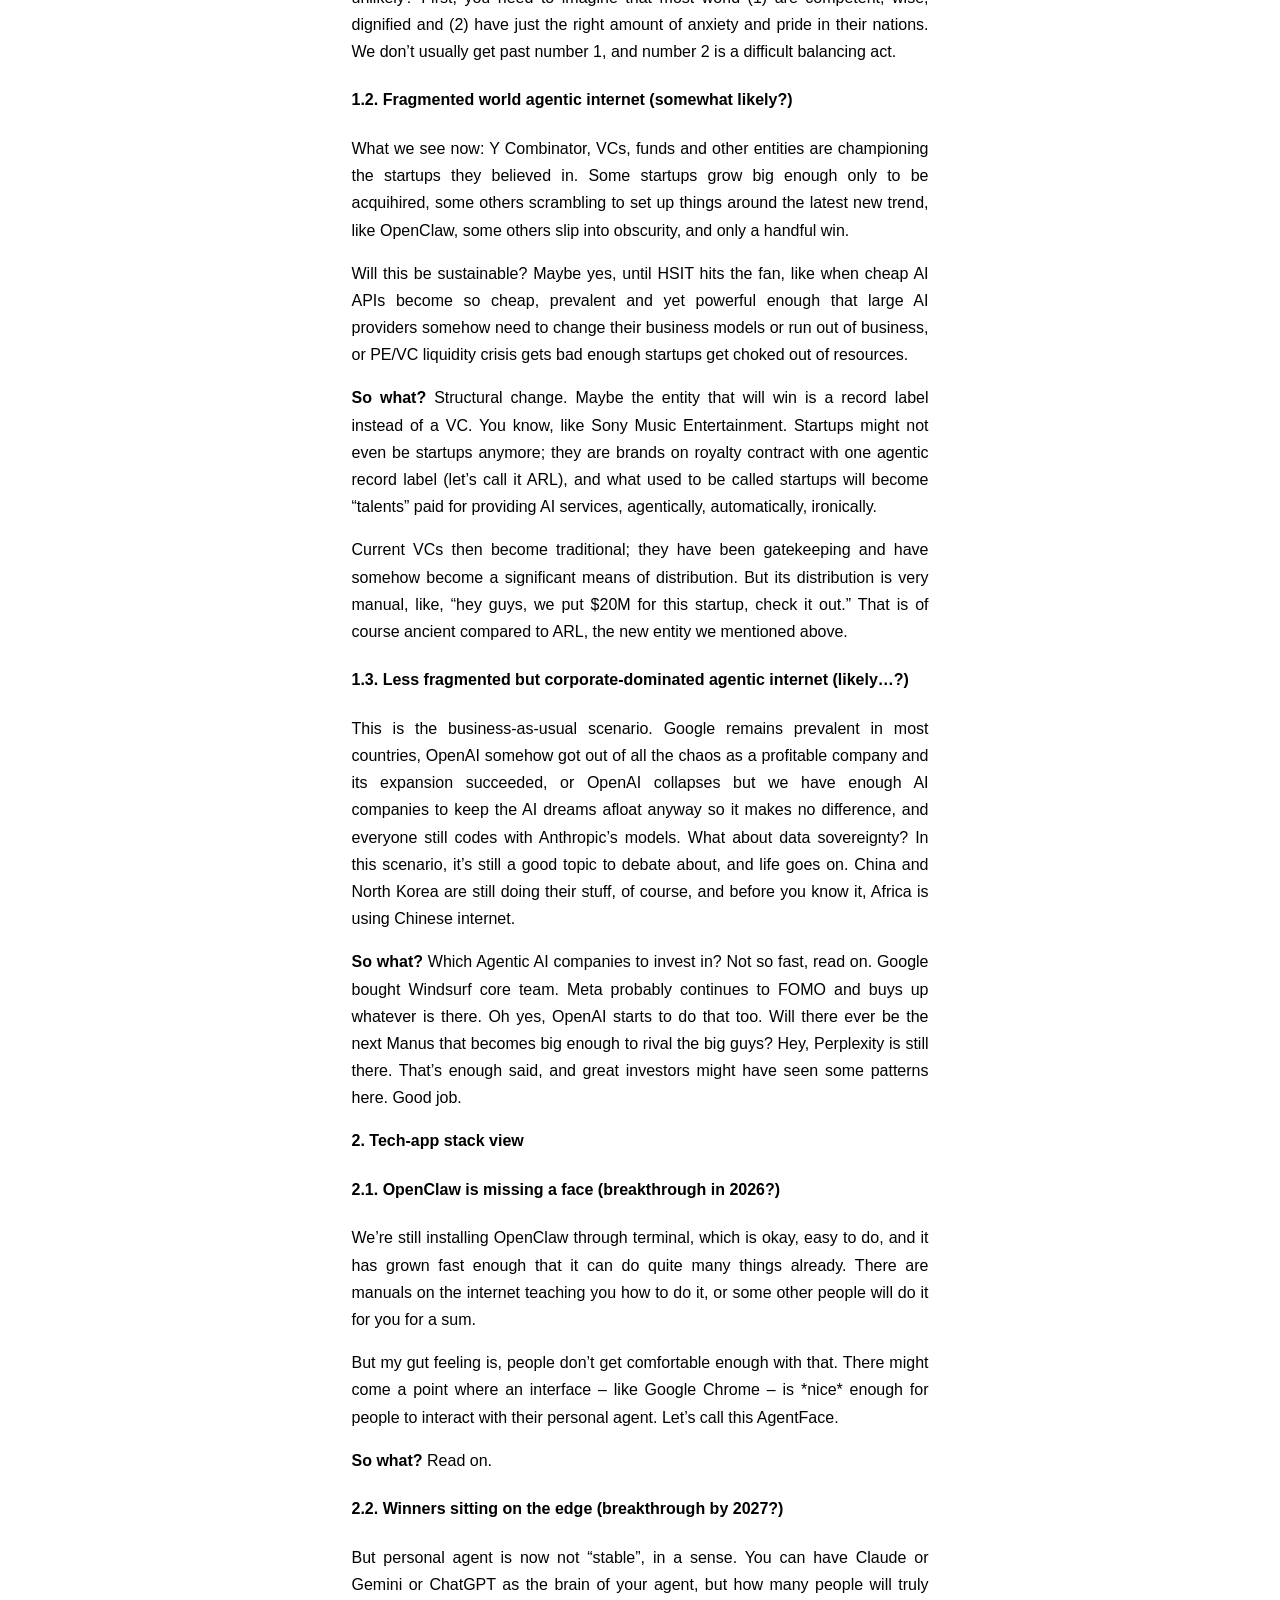
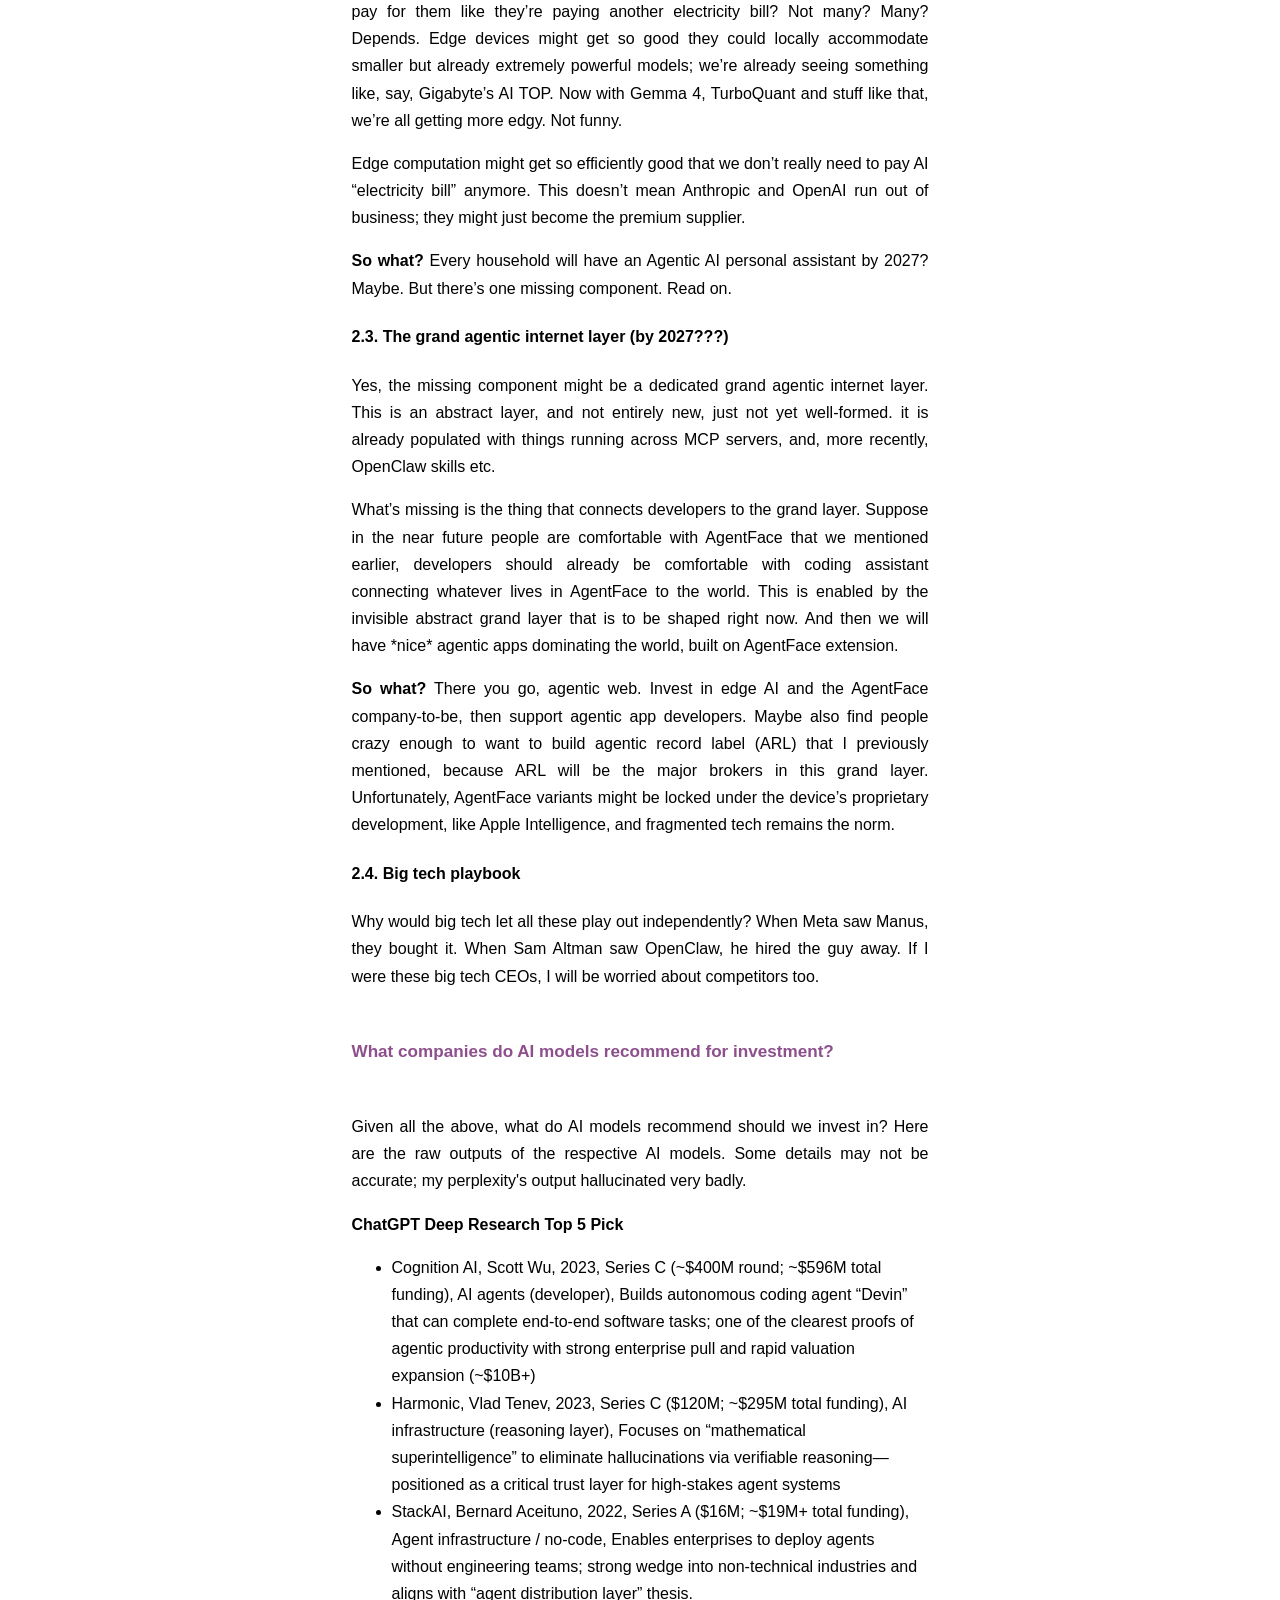
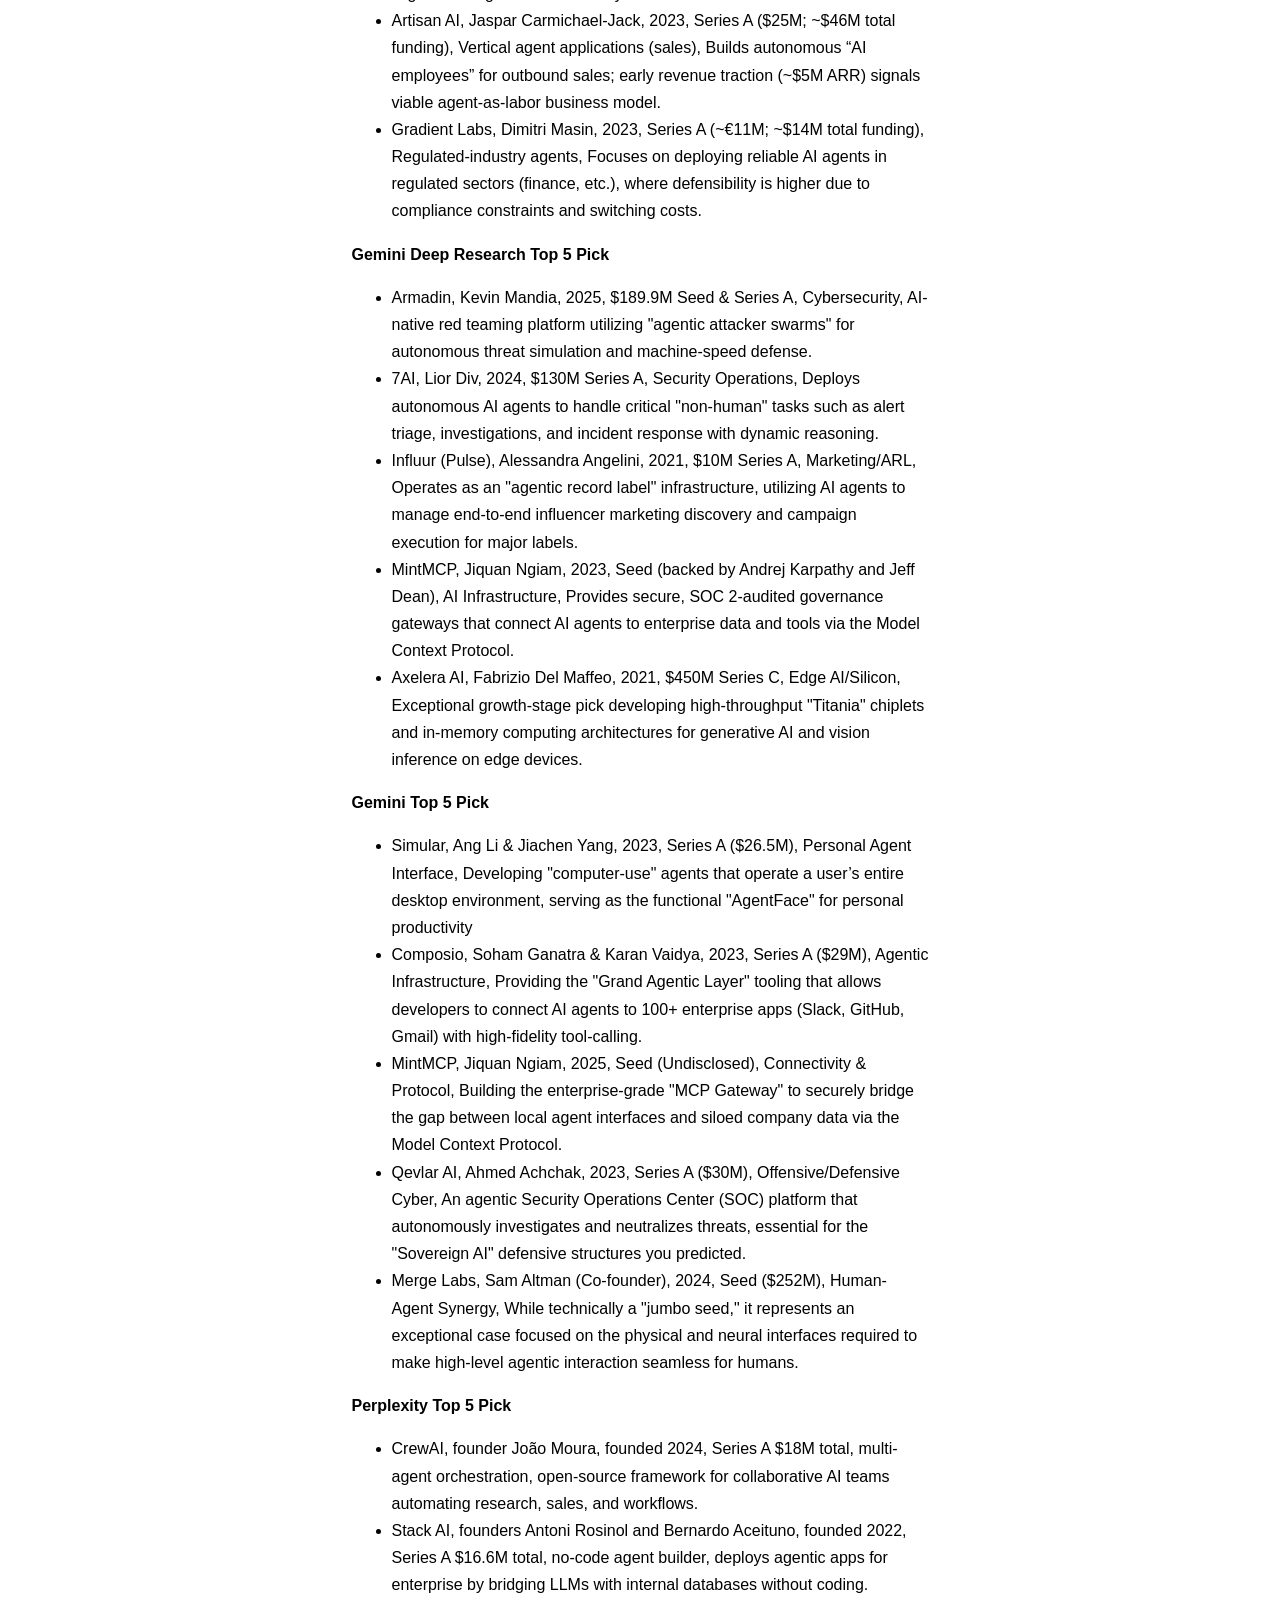
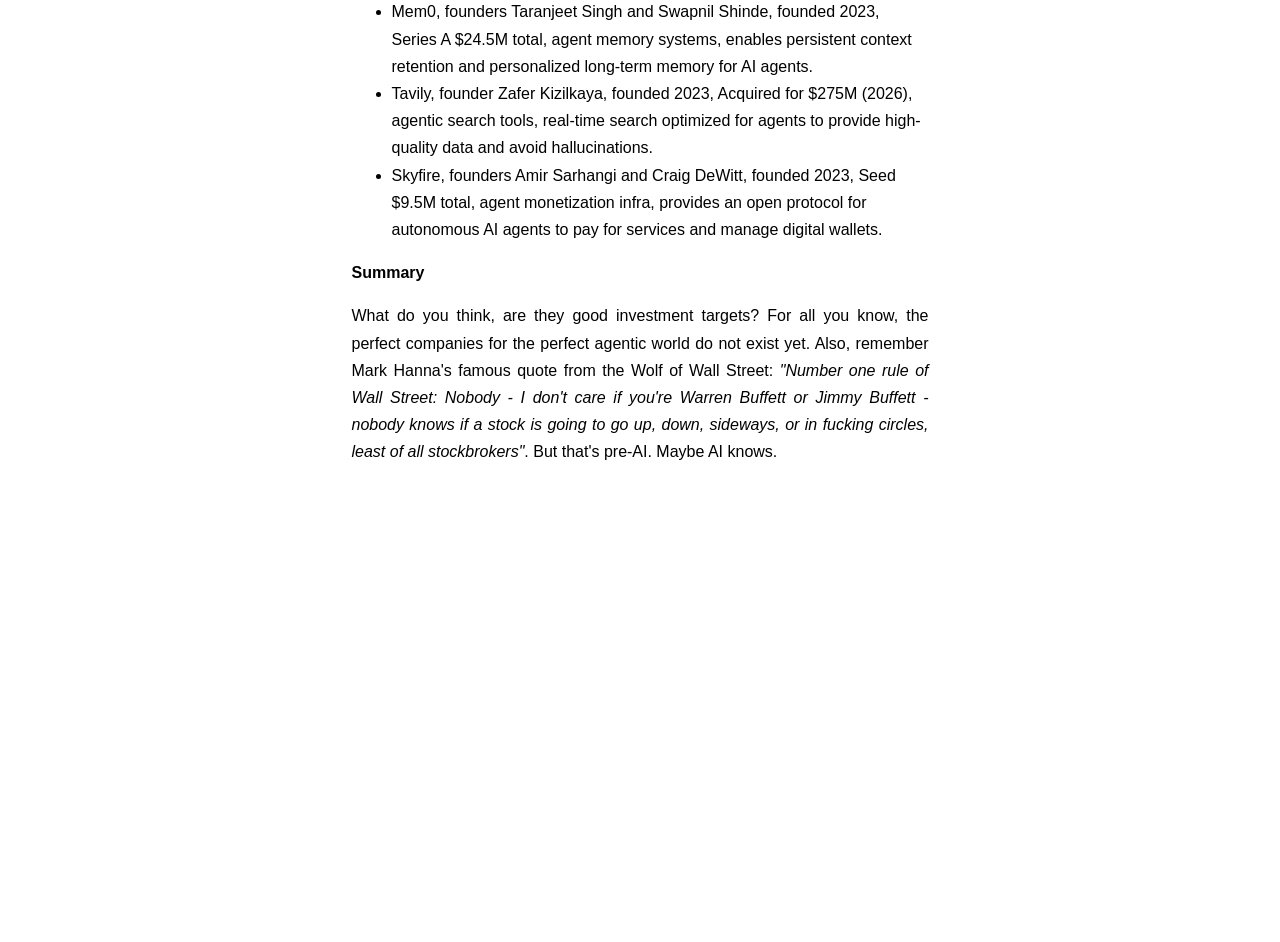
==== commit acc914f5: "Update index.html" ====
--- a/new-agentic-world-and-investments/index.html
+++ b/new-agentic-world-and-investments/index.html
@@ -95,7 +95,7 @@
         <p>Suppose every nation’s leadership wake up one day to a realization: AI agents will be the key to power and influence. </p>
         <p>It’s not unreasonable. Agents are probably going to be transcendental if nobody puts any restraint to AI development. They will be able to traverse the internet, learn something new and complete tasks requiring world knowledge. </p>
         <p>Not bad, but as a side note, they might be influenced by bad actors or, as the experts warned, they may exfiltrate themselves and threaten the world, hasta la vista.</p>
-        <p>Governments, finally realizing the gravity of the situation, started putting up defensive structures, seriously push ahead the agenda for sovereign AI systems (Great Firewall sounds familiar, no?).</p>
+        <p>Governments, finally realizing the gravity of the situation, started putting up defensive structures, seriously push ahead the agenda for sovereign AI systems. Great Firewall sounds familiar, no?</p>
         <p>Out of a sudden, world agentic traffic is a lot about cross-border negotiations and cybersecurity, and a little bit about everyday tomfoolery. For every such situation, though, there exists an Express VPN to, you know, do anything else but what the regulations were set up to forbid, and there exist people who happily play along.</p>
         <p><b>So what?</b> Oh boy, in this scenario, just buy tonnes of popcorns and watch. Or maybe invest in offensive cybersecurity companies which grow through military contracts. You might 127x your investment overnight. But why is this scenario unlikely? First, you need to imagine that most world (1) are competent, wise, dignified and (2) have just the right amount of anxiety and pride in their nations. We don’t usually get past number 1, and number 2 is a difficult balancing act.
         </p>
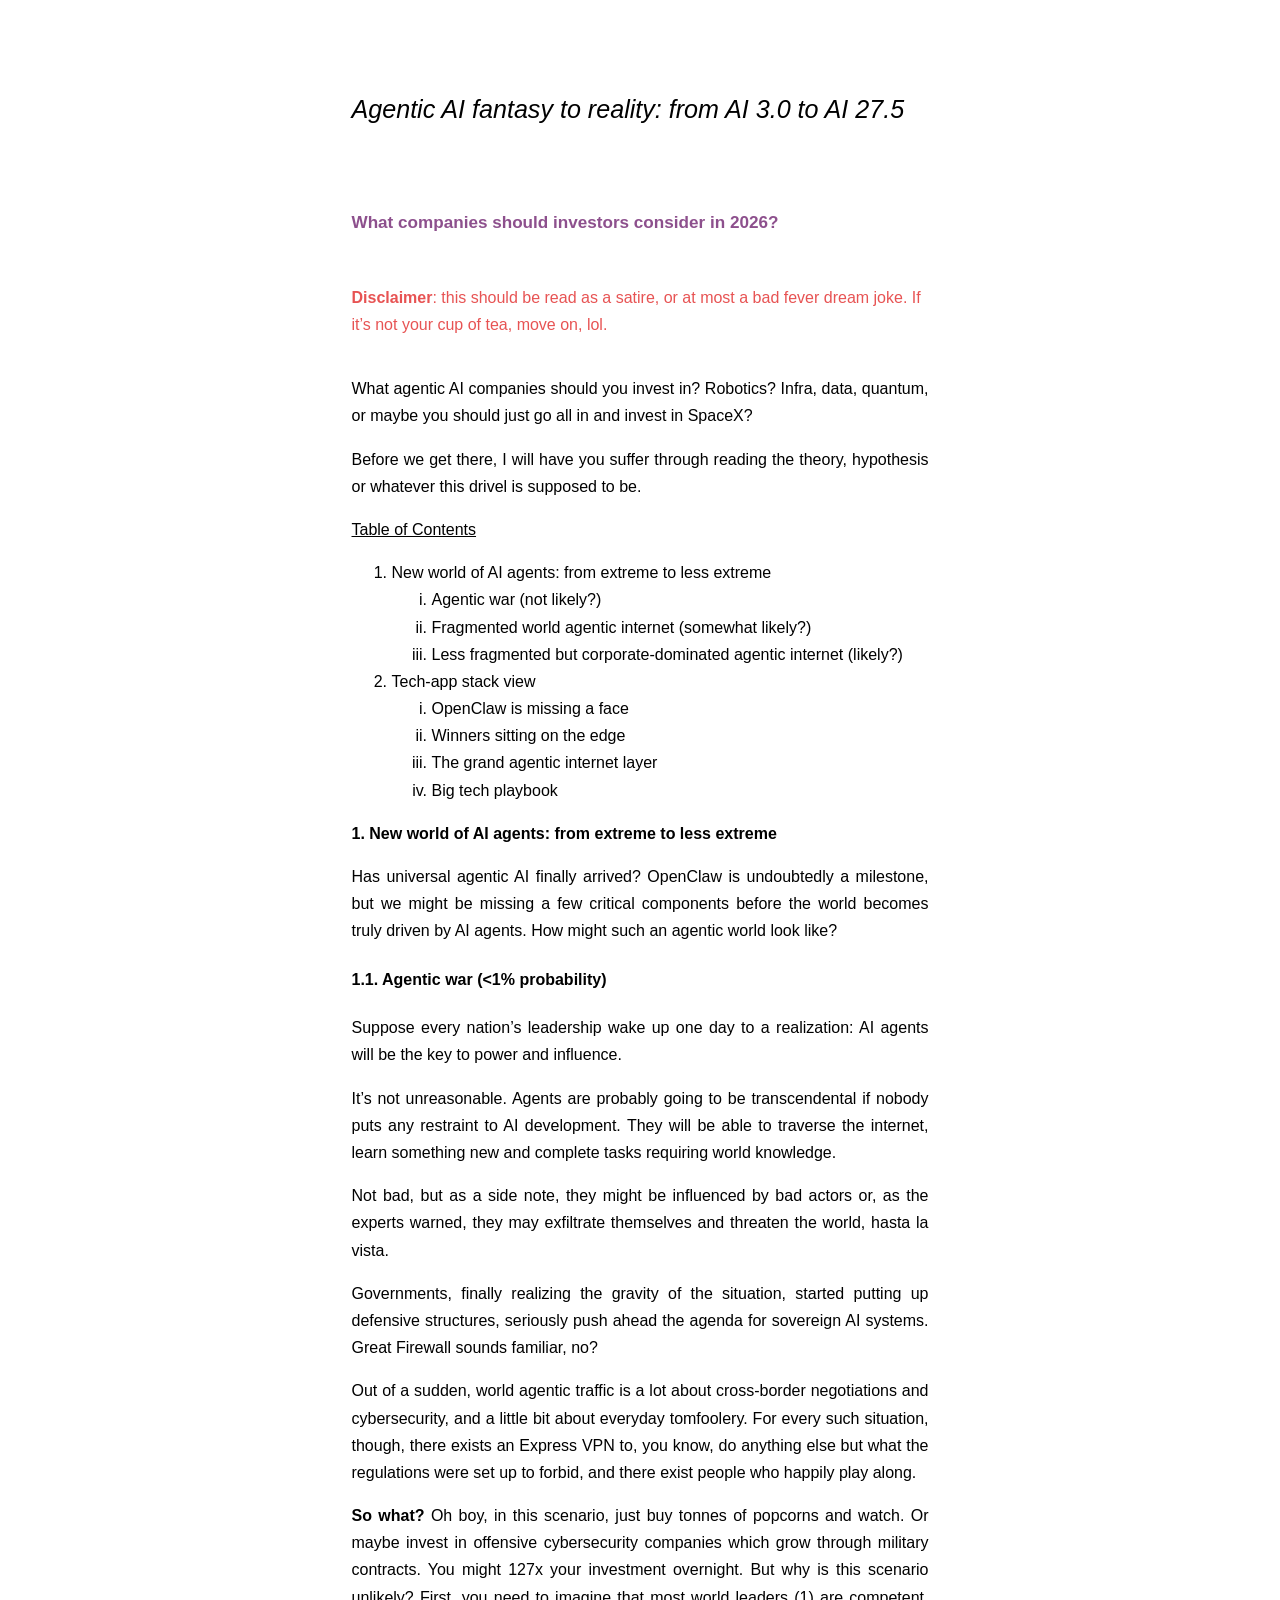
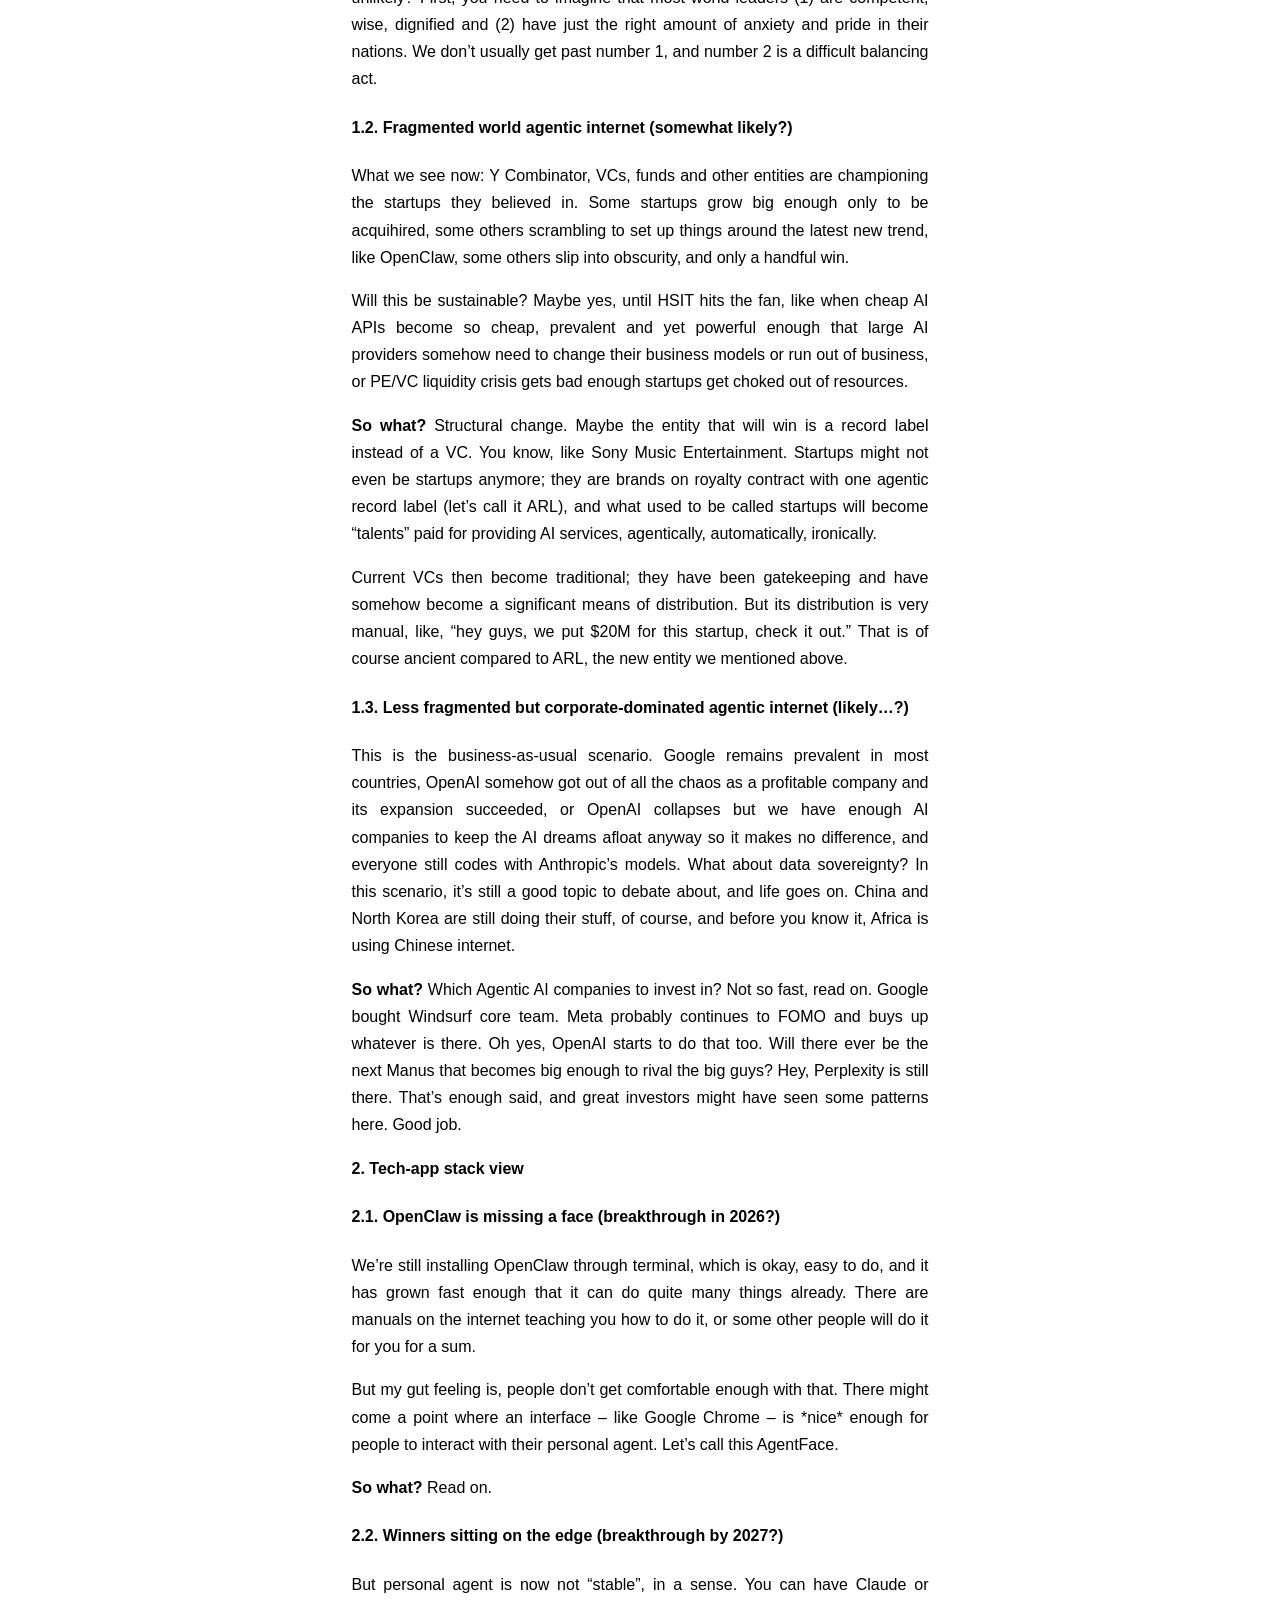
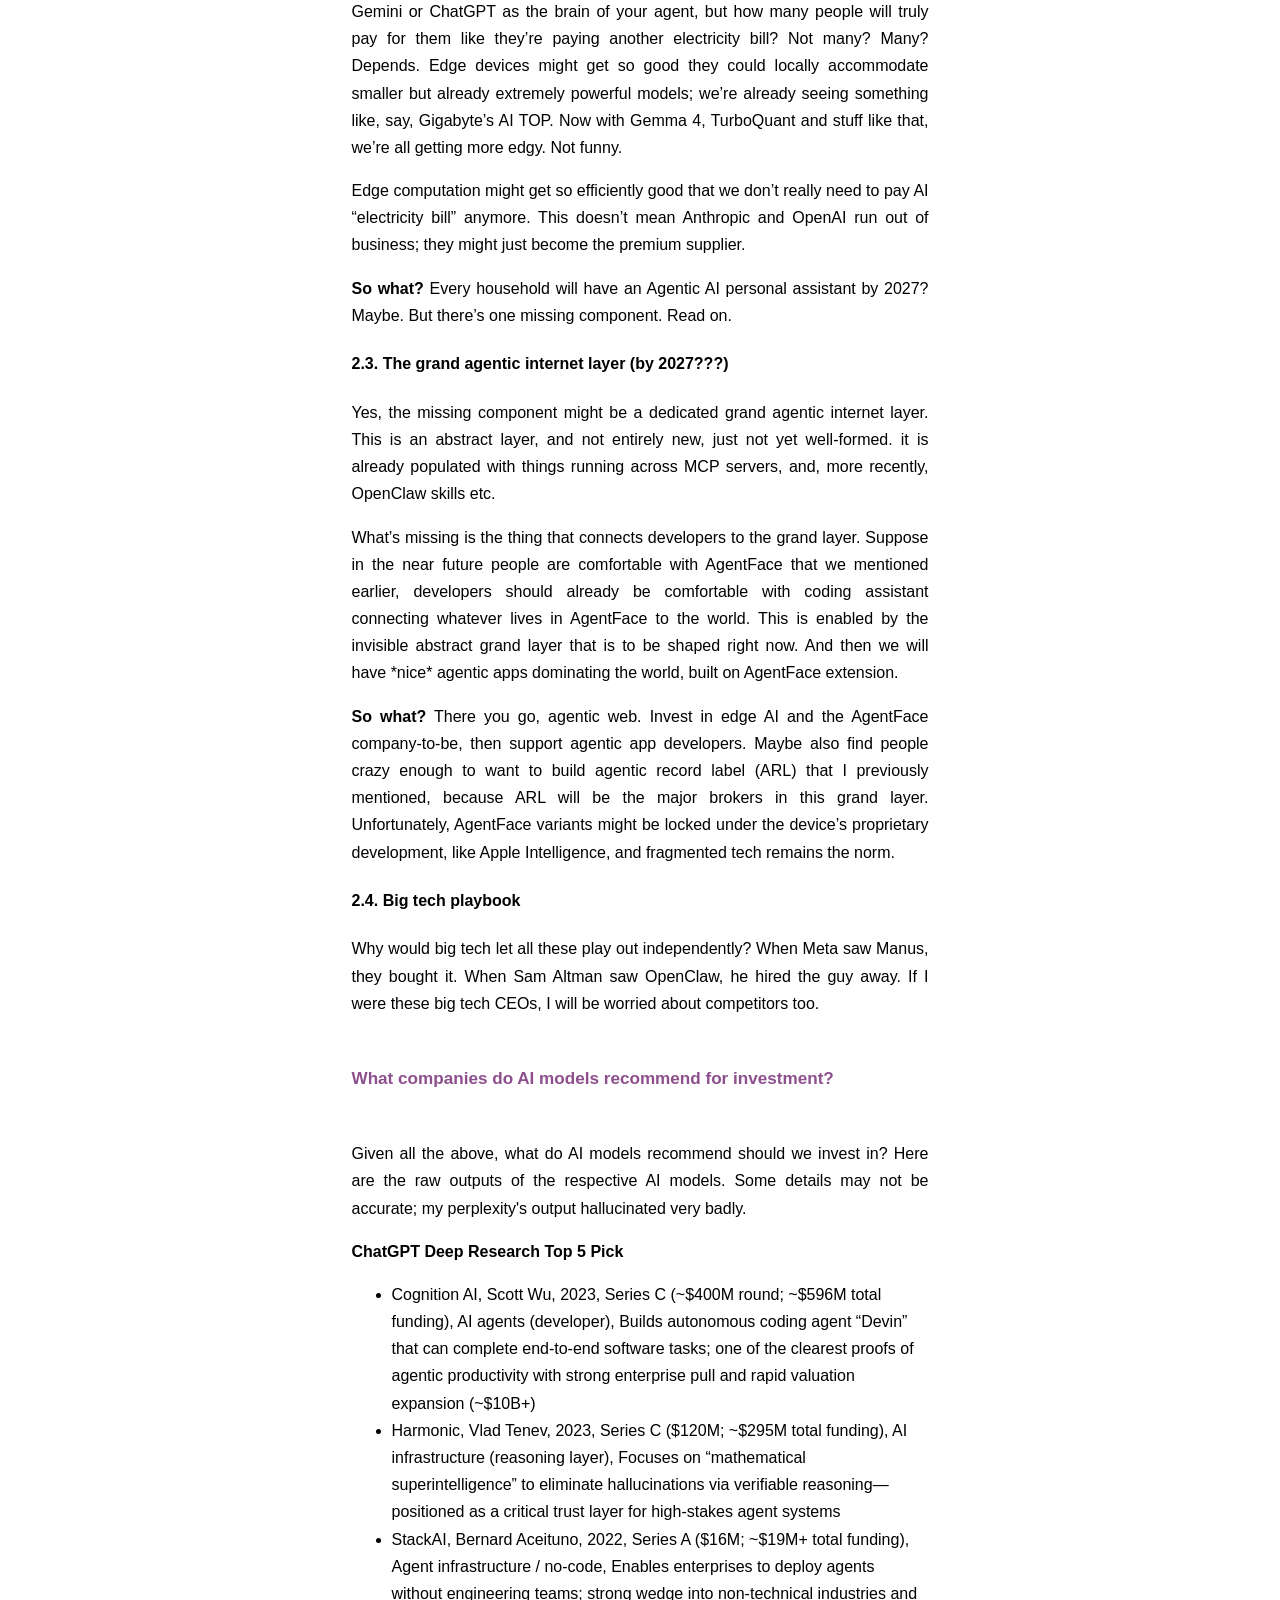
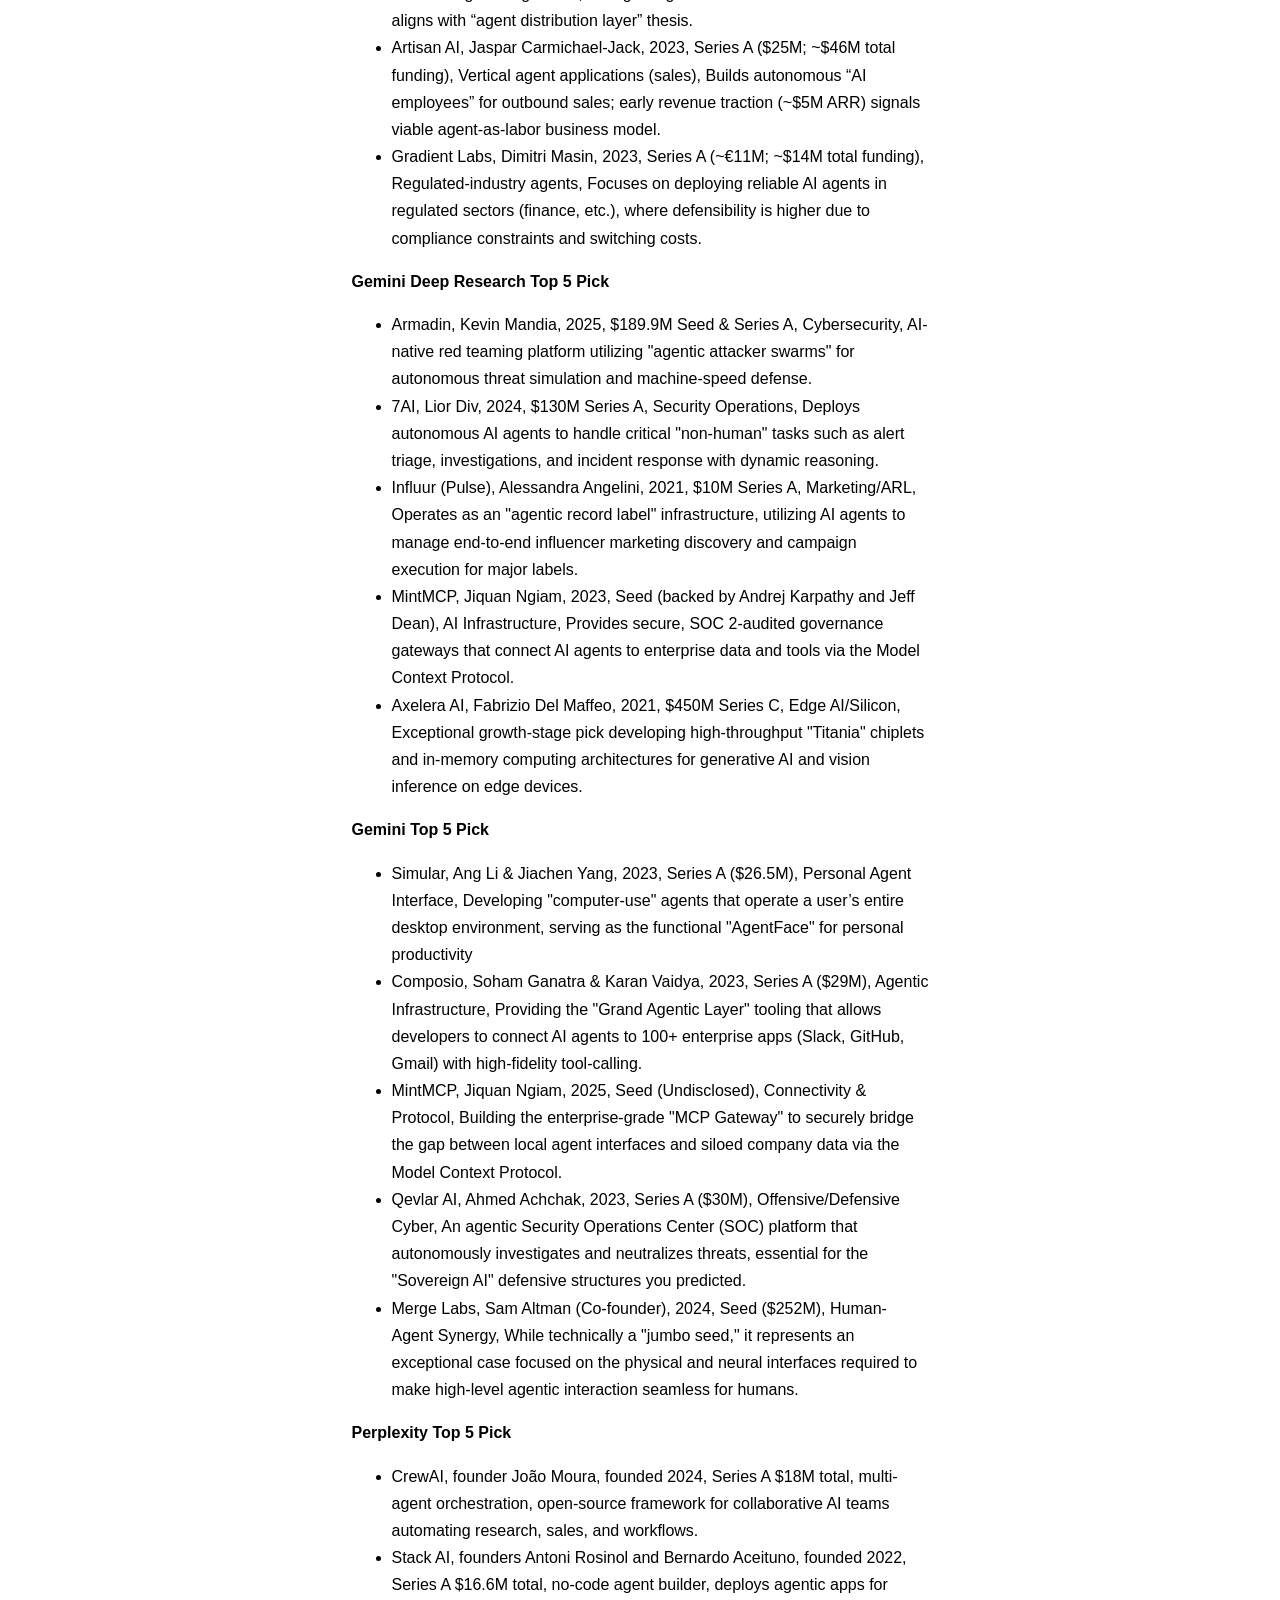
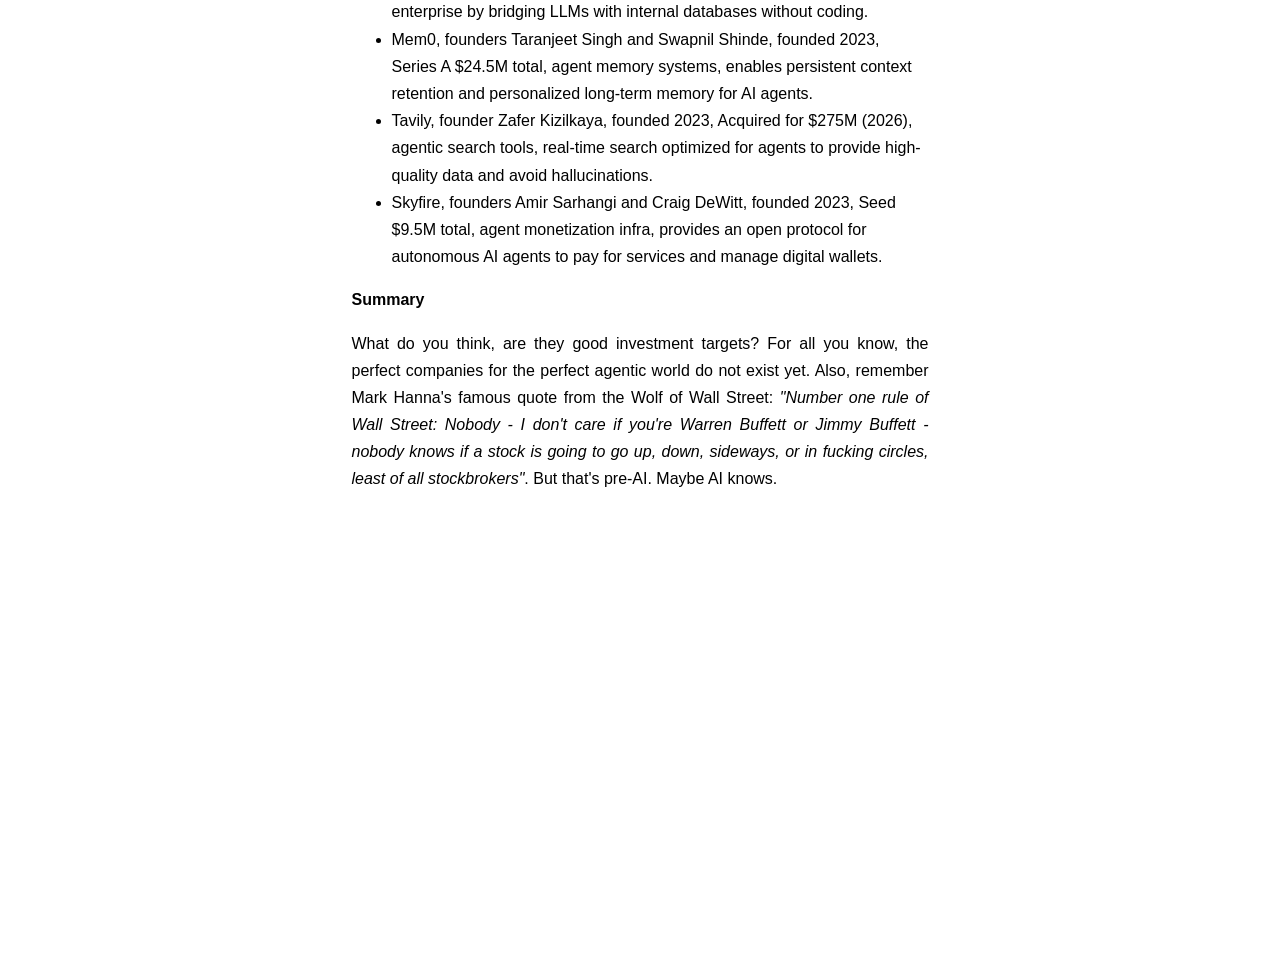
==== commit c0b4a76d: "Update index.html" ====
--- a/new-agentic-world-and-investments/index.html
+++ b/new-agentic-world-and-investments/index.html
@@ -97,7 +97,7 @@
         <p>Not bad, but as a side note, they might be influenced by bad actors or, as the experts warned, they may exfiltrate themselves and threaten the world, hasta la vista.</p>
         <p>Governments, finally realizing the gravity of the situation, started putting up defensive structures, seriously push ahead the agenda for sovereign AI systems. Great Firewall sounds familiar, no?</p>
         <p>Out of a sudden, world agentic traffic is a lot about cross-border negotiations and cybersecurity, and a little bit about everyday tomfoolery. For every such situation, though, there exists an Express VPN to, you know, do anything else but what the regulations were set up to forbid, and there exist people who happily play along.</p>
-        <p><b>So what?</b> Oh boy, in this scenario, just buy tonnes of popcorns and watch. Or maybe invest in offensive cybersecurity companies which grow through military contracts. You might 127x your investment overnight. But why is this scenario unlikely? First, you need to imagine that most world (1) are competent, wise, dignified and (2) have just the right amount of anxiety and pride in their nations. We don’t usually get past number 1, and number 2 is a difficult balancing act.
+        <p><b>So what?</b> Oh boy, in this scenario, just buy tonnes of popcorns and watch. Or maybe invest in offensive cybersecurity companies which grow through military contracts. You might 127x your investment overnight. But why is this scenario unlikely? First, you need to imagine that most world leaders (1) are competent, wise, dignified and (2) have just the right amount of anxiety and pride in their nations. We don’t usually get past number 1, and number 2 is a difficult balancing act.
         </p>
 
         <h4>1.2. Fragmented world agentic internet (somewhat likely?)</h4>
